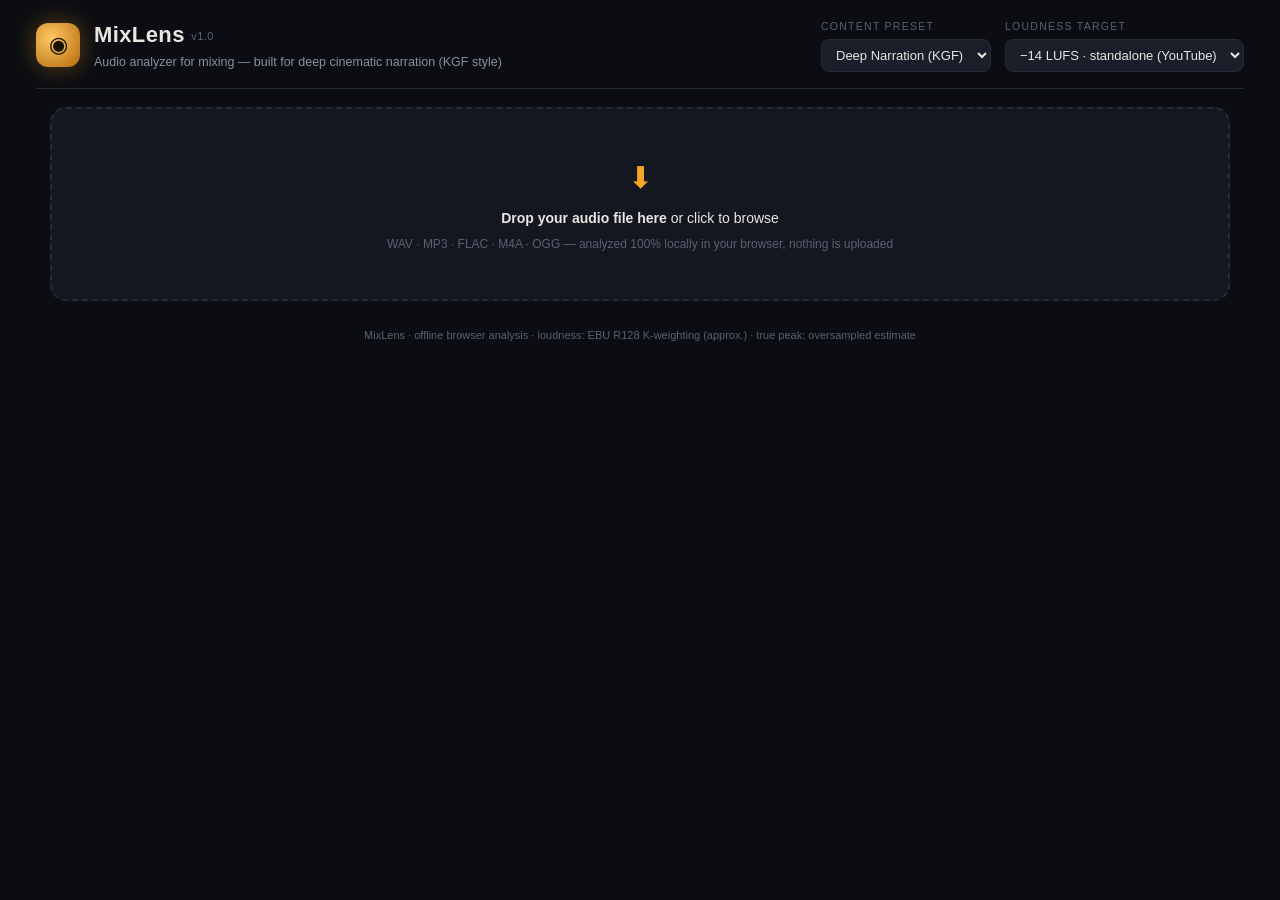
==== index.html @ af21fb63 "Add files via upload" ====
<!DOCTYPE html>
<html lang="en">
<head>
<meta charset="UTF-8">
<meta name="viewport" content="width=device-width, initial-scale=1.0">
<title>MixLens — Audio Analyzer for Mixing</title>
<link rel="stylesheet" href="style.css">
</head>
<body>
<header>
  <div class="brand">
    <div class="logo">◉</div>
    <div>
      <h1>MixLens <span class="ver">v1.0</span></h1>
      <p class="tagline">Audio analyzer for mixing — built for deep cinematic narration (KGF style)</p>
    </div>
  </div>
  <div class="header-controls">
    <div class="select-wrap">
      <label for="presetSel">Content preset</label>
      <select id="presetSel">
        <option value="narration" selected>Deep Narration (KGF)</option>
        <option value="vocal">Vocal / Song</option>
        <option value="mix">Full Mix / Reference</option>
      </select>
    </div>
    <div class="select-wrap">
      <label for="targetSel">Loudness target</label>
      <select id="targetSel">
        <option value="-16">−16 LUFS · under music / film bed</option>
        <option value="-14" selected>−14 LUFS · standalone (YouTube)</option>
        <option value="-9">−9 LUFS · loud promo / trailer</option>
      </select>
    </div>
  </div>
</header>

<main>
  <!-- DROP ZONE -->
  <section id="dropZone" class="dropzone">
    <div class="dz-inner">
      <div class="dz-icon">⬇</div>
      <p><strong>Drop your audio file here</strong> or click to browse</p>
      <p class="dz-sub">WAV · MP3 · FLAC · M4A · OGG — analyzed 100% locally in your browser, nothing is uploaded</p>
      <input type="file" id="fileInput" accept="audio/*,.wav,.mp3,.flac,.m4a,.ogg,.aiff" hidden>
    </div>
  </section>

  <!-- PROGRESS -->
  <section id="progressWrap" class="panel hidden">
    <div class="progress-label"><span id="progressLabel">Decoding…</span><span id="progressPct">0%</span></div>
    <div class="progress-bar"><div id="progressFill"></div></div>
  </section>

  <!-- RESULTS -->
  <div id="results" class="hidden">

    <!-- FILE INFO + TRANSPORT -->
    <section class="panel file-panel">
      <div class="file-meta">
        <span id="fileName" class="fname">—</span>
        <span id="fileMeta" class="fmeta">—</span>
      </div>
      <div class="transport">
        <button id="playBtn" class="btn">▶ Play</button>
        <span id="timeLabel">0:00.0 / 0:00.0</span>
        <button id="exportMarkedBtn" class="btn accent" title="Exports a WAV with sibilance/rumble/clip markers embedded — Cubase shows them as WAV markers">⤓ WAV + markers for Cubase</button>
        <button id="exportBtn" class="btn ghost">⤓ Export report</button>
      </div>
    </section>

    <!-- WAVEFORM -->
    <section class="panel">
      <div class="panel-title">Waveform <span class="hint">click to seek · ▲ sibilance hits · ▼ rumble events</span></div>
      <canvas id="waveCanvas"></canvas>
      <canvas id="waveOverlay"></canvas>
    </section>

    <!-- LOUDNESS + STEREO -->
    <div class="grid-2">
      <section class="panel">
        <div class="panel-title">Loudness &amp; Dynamics</div>
        <div class="meter-grid">
          <div class="meter-card hero">
            <div class="meter-label">Integrated Loudness</div>
            <div class="meter-value"><span id="lufsInt">—</span><small> LUFS</small></div>
            <div class="meter-sub" id="lufsDelta">target —</div>
          </div>
          <div class="meter-card">
            <div class="meter-label">Short-term max</div>
            <div class="meter-value"><span id="lufsShort">—</span><small> LUFS</small></div>
          </div>
          <div class="meter-card">
            <div class="meter-label">Loudness Range</div>
            <div class="meter-value"><span id="lra">—</span><small> LU</small></div>
          </div>
          <div class="meter-card">
            <div class="meter-label">True Peak</div>
            <div class="meter-value"><span id="truePeak">—</span><small> dBTP</small></div>
          </div>
          <div class="meter-card">
            <div class="meter-label">Sample Peak L / R</div>
            <div class="meter-value small" id="peakLR">—</div>
          </div>
          <div class="meter-card">
            <div class="meter-label">Crest Factor</div>
            <div class="meter-value"><span id="crest">—</span><small> dB</small></div>
          </div>
          <div class="meter-card">
            <div class="meter-label">Noise Floor</div>
            <div class="meter-value"><span id="noiseFloor">—</span><small> dBFS</small></div>
          </div>
          <div class="meter-card">
            <div class="meter-label">Clipped samples</div>
            <div class="meter-value"><span id="clipped">—</span></div>
          </div>
        </div>
      </section>

      <section class="panel">
        <div class="panel-title">Stereo Image</div>
        <div class="meter-grid">
          <div class="meter-card hero">
            <div class="meter-label">Channel format</div>
            <div class="meter-value small" id="chFormat">—</div>
          </div>
          <div class="meter-card">
            <div class="meter-label">L/R Correlation</div>
            <div class="meter-value"><span id="corrVal">—</span></div>
            <div class="corr-bar"><div id="corrFill"></div></div>
          </div>
          <div class="meter-card">
            <div class="meter-label">Side energy (width)</div>
            <div class="meter-value"><span id="widthVal">—</span><small> %</small></div>
          </div>
          <div class="meter-card wide">
            <div class="meter-label">Mono compatibility</div>
            <div class="mono-verdict" id="monoVerdict">—</div>
          </div>
        </div>
      </section>
    </div>

    <!-- SPECTRUM -->
    <section class="panel">
      <div class="panel-title">Spectrum <span class="hint">solid = your audio · dashed = pink-noise tilt reference</span></div>
      <canvas id="specCanvas"></canvas>
    </section>

    <!-- BAND BALANCE -->
    <section class="panel">
      <div class="panel-title">Band Balance <span class="hint">level vs pink-tilt expectation for the selected preset</span></div>
      <div id="bandList"></div>
    </section>

    <!-- FIX PREVIEW -->
    <section class="panel">
      <div class="panel-title">Fix Preview <span class="hint">hear the suggested fixes live · A/B with the master switch</span></div>
      <div class="fx-row">
        <label class="fx-toggle main"><input type="checkbox" id="fxEnable"> <span>Preview ON</span></label>
        <label class="fx-toggle"><input type="checkbox" id="fxHpf" checked> HPF (rumble)</label>
        <label class="fx-toggle"><input type="checkbox" id="fxMud" checked> Mud cut</label>
        <label class="fx-toggle"><input type="checkbox" id="fxPres" checked> Presence</label>
        <label class="fx-toggle"><input type="checkbox" id="fxSib" checked> De-ess (light)</label>
        <label class="fx-toggle"><input type="checkbox" id="fxLevel" checked> Leveling + loudness</label>
      </div>
      <div id="fxInfo" class="fx-info">Run an analysis first.</div>
      <div class="dz-sub">Approximate audition only — apply the exact settings with your Cubase/plugins chain.</div>
    </section>

    <!-- REFERENCE COMPARE -->
    <section class="panel" id="refPanel">
      <div class="panel-title">Reference Compare <span class="hint">match your voice to a KGF reference</span></div>
      <div id="refEmpty">
        <button id="refBtn" class="btn">＋ Load reference track</button>
        <input type="file" id="refInput" accept="audio/*" hidden>
        <span class="dz-sub">Load a KGF narration/track and MixLens overlays its spectrum and tells you exactly what to change.</span>
      </div>
      <div id="refResult" class="hidden">
        <div class="ref-head">
          <span id="refName" class="fname">—</span>
          <button id="refClear" class="btn ghost small-btn">✕ remove</button>
        </div>
        <canvas id="deltaCanvas"></canvas>
        <div id="refFindings"></div>
      </div>
    </section>

    <!-- RUMBLE -->
    <section class="panel">
      <div class="panel-title">Rumble &amp; Low-Frequency Noise <span class="hint">20–80 Hz events, time-located · click to audition</span></div>
      <div id="rumbleList"><span class="dz-sub">Run an analysis first.</span></div>
    </section>

    <!-- SIBILANCE -->
    <section class="panel">
      <div class="panel-title">Sibilance Hits <span class="hint">click a timestamp to audition</span></div>
      <div id="sibList"><span class="dz-sub">Run an analysis first.</span></div>
    </section>

    <!-- SUGGESTIONS -->
    <section class="panel">
      <div class="panel-title">Mixing Suggestions <span class="hint" id="suggPresetLabel"></span></div>
      <div id="suggList"></div>
    </section>

  </div>
</main>

<footer>
  MixLens · offline browser analysis · loudness: EBU R128 K-weighting (approx.) · true peak: oversampled estimate
</footer>

<script src="app.js"></script>
</body>
</html>
---- style.css ----
/* MixLens — dark studio theme */
:root{
  --bg:#0b0d12; --panel:#14171f; --panel2:#1a1e29; --line:#252a38;
  --text:#e8e6e1; --dim:#8a90a0; --faint:#5a6072;
  --amber:#f5a623; --amber2:#ffc862; --red:#ff5d5d; --green:#3ecf8e; --blue:#5ab0ff;
  --mono:ui-monospace,'Cascadia Mono','SF Mono',Menlo,Consolas,monospace;
}
*{box-sizing:border-box;margin:0;padding:0}
html,body{background:var(--bg);color:var(--text);
  font:14px/1.5 -apple-system,BlinkMacSystemFont,'Segoe UI',Roboto,'Helvetica Neue',Arial,sans-serif;}
body{min-height:100vh;padding:18px clamp(12px,3vw,36px) 40px}

header{display:flex;justify-content:space-between;align-items:flex-end;gap:16px;flex-wrap:wrap;
  padding-bottom:16px;border-bottom:1px solid var(--line);margin-bottom:18px}
.brand{display:flex;gap:14px;align-items:center}
.logo{width:44px;height:44px;border-radius:12px;background:radial-gradient(circle at 35% 35%,var(--amber2),#b4690e);
  display:flex;align-items:center;justify-content:center;font-size:22px;color:#1a1204;box-shadow:0 0 24px rgba(245,166,35,.35)}
h1{font-size:22px;letter-spacing:.4px}
h1 .ver{font-size:11px;color:var(--faint);font-weight:500;vertical-align:middle}
.tagline{color:var(--dim);font-size:12.5px;margin-top:2px}
.header-controls{display:flex;gap:14px;flex-wrap:wrap}
.select-wrap{display:flex;flex-direction:column;gap:4px}
.select-wrap label{font-size:10.5px;text-transform:uppercase;letter-spacing:.12em;color:var(--faint)}
select{background:var(--panel2);color:var(--text);border:1px solid var(--line);border-radius:8px;
  padding:7px 10px;font-size:13px;outline:none;cursor:pointer}
select:focus{border-color:var(--amber)}

main{display:flex;flex-direction:column;gap:14px;max-width:1180px;margin:0 auto}
.panel{background:var(--panel);border:1px solid var(--line);border-radius:14px;padding:16px 18px}
.panel-title{font-size:12px;text-transform:uppercase;letter-spacing:.14em;color:var(--amber);
  margin-bottom:12px;display:flex;justify-content:space-between;align-items:baseline;gap:10px}
.panel-title .hint{color:var(--faint);text-transform:none;letter-spacing:0;font-size:11.5px;font-weight:400}
.hidden{display:none!important}
.grid-2{display:grid;grid-template-columns:1fr 1fr;gap:14px}
@media(max-width:860px){.grid-2{grid-template-columns:1fr}}

/* drop zone */
.dropzone{border:2px dashed var(--line);border-radius:16px;background:var(--panel);
  padding:46px 20px;text-align:center;cursor:pointer;transition:.2s}
.dropzone:hover,.dropzone.drag{border-color:var(--amber);background:#181c27}
.dz-icon{font-size:30px;color:var(--amber);margin-bottom:8px}
.dz-sub{color:var(--faint);font-size:12px;margin-top:6px}

/* progress */
.progress-label{display:flex;justify-content:space-between;font-size:12.5px;color:var(--dim);margin-bottom:8px}
.progress-bar{height:8px;border-radius:99px;background:var(--panel2);overflow:hidden}
#progressFill{height:100%;width:0%;background:linear-gradient(90deg,#b4690e,var(--amber));transition:width .15s}

/* file panel */
.file-panel{display:flex;justify-content:space-between;align-items:center;gap:14px;flex-wrap:wrap}
.fname{font-weight:600;font-size:14px}
.fmeta{color:var(--faint);font-size:12px;margin-left:10px;font-family:var(--mono)}
.transport{display:flex;align-items:center;gap:12px}
#timeLabel{font-family:var(--mono);font-size:12.5px;color:var(--dim)}
.btn{background:linear-gradient(180deg,#232838,#1b1f2c);border:1px solid var(--line);color:var(--text);
  padding:8px 16px;border-radius:9px;font-size:13px;cursor:pointer;transition:.15s}
.btn:hover{border-color:var(--amber);color:var(--amber2)}
.btn.ghost{background:transparent}
.btn.small-btn{padding:4px 10px;font-size:12px}
.btn.accent{border-color:#6b4a12;background:linear-gradient(180deg,#3a2c10,#241b0a);color:var(--amber2)}
.btn.accent:hover{border-color:var(--amber);box-shadow:0 0 12px rgba(245,166,35,.25)}

/* fix preview */
.fx-row{display:flex;flex-wrap:wrap;gap:10px;margin-bottom:10px}
.fx-toggle{display:flex;align-items:center;gap:7px;background:var(--panel2);border:1px solid var(--line);
  border-radius:9px;padding:8px 13px;font-size:12.5px;color:var(--dim);cursor:pointer;user-select:none;transition:.15s}
.fx-toggle input{accent-color:var(--amber);width:15px;height:15px;cursor:pointer}
.fx-toggle:hover{border-color:var(--amber)}
.fx-toggle.main{border-color:#6b4a12;color:var(--amber2);font-weight:600}
.fx-toggle.main span{color:var(--amber2)}
.fx-info{font-family:var(--mono);font-size:11.5px;color:var(--amber2);background:#171308;border:1px solid #3a2f18;
  border-radius:8px;padding:9px 12px;margin-bottom:8px;line-height:1.6}

/* waveform */
#waveCanvas{width:100%;height:130px;display:block;border-radius:8px;background:#0e1118;cursor:crosshair}
#waveOverlay{width:100%;height:0;display:none}

/* meters */
.meter-grid{display:grid;grid-template-columns:repeat(4,1fr);gap:10px}
@media(max-width:900px){.meter-grid{grid-template-columns:repeat(2,1fr)}}
.meter-card{background:var(--panel2);border:1px solid var(--line);border-radius:10px;padding:10px 12px;min-height:74px}
.meter-card.hero{border-color:#3a2f18}
.meter-card.wide{grid-column:span 2}
.meter-label{font-size:10.5px;text-transform:uppercase;letter-spacing:.1em;color:var(--faint);margin-bottom:6px}
.meter-value{font-family:var(--mono);font-size:22px;font-weight:600;color:var(--amber2);font-variant-numeric:tabular-nums}
.meter-value.small{font-size:15px;line-height:1.9}
.meter-value small{font-size:11px;color:var(--faint);font-weight:400}
.meter-sub{font-size:11.5px;color:var(--dim);margin-top:4px;font-family:var(--mono)}
.mono-verdict{font-size:13px;padding-top:4px}
.corr-bar{height:6px;border-radius:99px;background:#0e1118;margin-top:8px;position:relative;overflow:hidden}
#corrFill{position:absolute;top:0;height:100%;width:50%;left:25%;background:var(--green);border-radius:99px}

/* spectrum */
#specCanvas{width:100%;height:240px;display:block;border-radius:8px;background:#0e1118}

/* bands */
.band-row{display:grid;grid-template-columns:110px 1fr 64px 74px;gap:12px;align-items:center;
  padding:7px 0;border-bottom:1px solid #1d212d}
.band-row:last-child{border-bottom:none}
.band-name{font-size:12.5px;color:var(--text)}
.band-name small{color:var(--faint);font-family:var(--mono);font-size:10.5px;display:block}
.band-bar{height:14px;border-radius:5px;background:#0e1118;overflow:hidden;position:relative}
.band-bar>div{height:100%;border-radius:5px;transition:width .4s}
.band-level{font-family:var(--mono);font-size:12px;color:var(--dim);text-align:right}
.band-dev{font-family:var(--mono);font-size:12px;text-align:right;font-weight:600}
.dev-ok{color:var(--green)} .dev-warn{color:var(--amber)} .dev-bad{color:var(--red)}

/* reference */
#deltaCanvas{width:100%;height:150px;display:block;border-radius:8px;background:#0e1118;margin:10px 0}
#refFindings{display:flex;flex-direction:column;gap:6px}
.ref-finding{font-size:12.5px;color:var(--dim);padding:8px 12px;background:var(--panel2);
  border:1px solid var(--line);border-radius:8px}
.ref-finding b{color:var(--text)}
.ref-head{display:flex;justify-content:space-between;align-items:center;gap:10px}

/* sibilance */
#sibList{display:flex;flex-wrap:wrap;gap:8px}
.sib-chip{font-family:var(--mono);font-size:12px;padding:6px 12px;border-radius:99px;cursor:pointer;
  border:1px solid var(--line);background:var(--panel2);color:var(--dim);transition:.15s}
.sib-chip:hover{border-color:var(--red);color:var(--red)}
.sib-chip b{color:var(--text)}
.sib-chip.hot{border-color:#4a2020}
.sib-chip.rumble:hover{border-color:#e07b39;color:#e07b39}
.sib-chip.rumble.hot{border-color:#4a3018}

/* suggestions */
#suggList{display:flex;flex-direction:column;gap:8px}
.sugg{display:flex;gap:12px;padding:12px 14px;border-radius:10px;border:1px solid var(--line);background:var(--panel2)}
.sugg .ico{font-size:16px;line-height:1.3}
.sugg h4{font-size:13.5px;margin-bottom:2px}
.sugg p{font-size:12.5px;color:var(--dim)}
.sugg.bad{border-color:#4a2525}.sugg.bad h4{color:var(--red)}
.sugg.warn{border-color:#4a3a1a}.sugg.warn h4{color:var(--amber)}
.sugg.good{border-color:#1e4634}.sugg.good h4{color:var(--green)}
.sugg.info{border-color:#1f3550}.sugg.info h4{color:var(--blue)}

footer{margin-top:26px;text-align:center;color:var(--faint);font-size:11px}
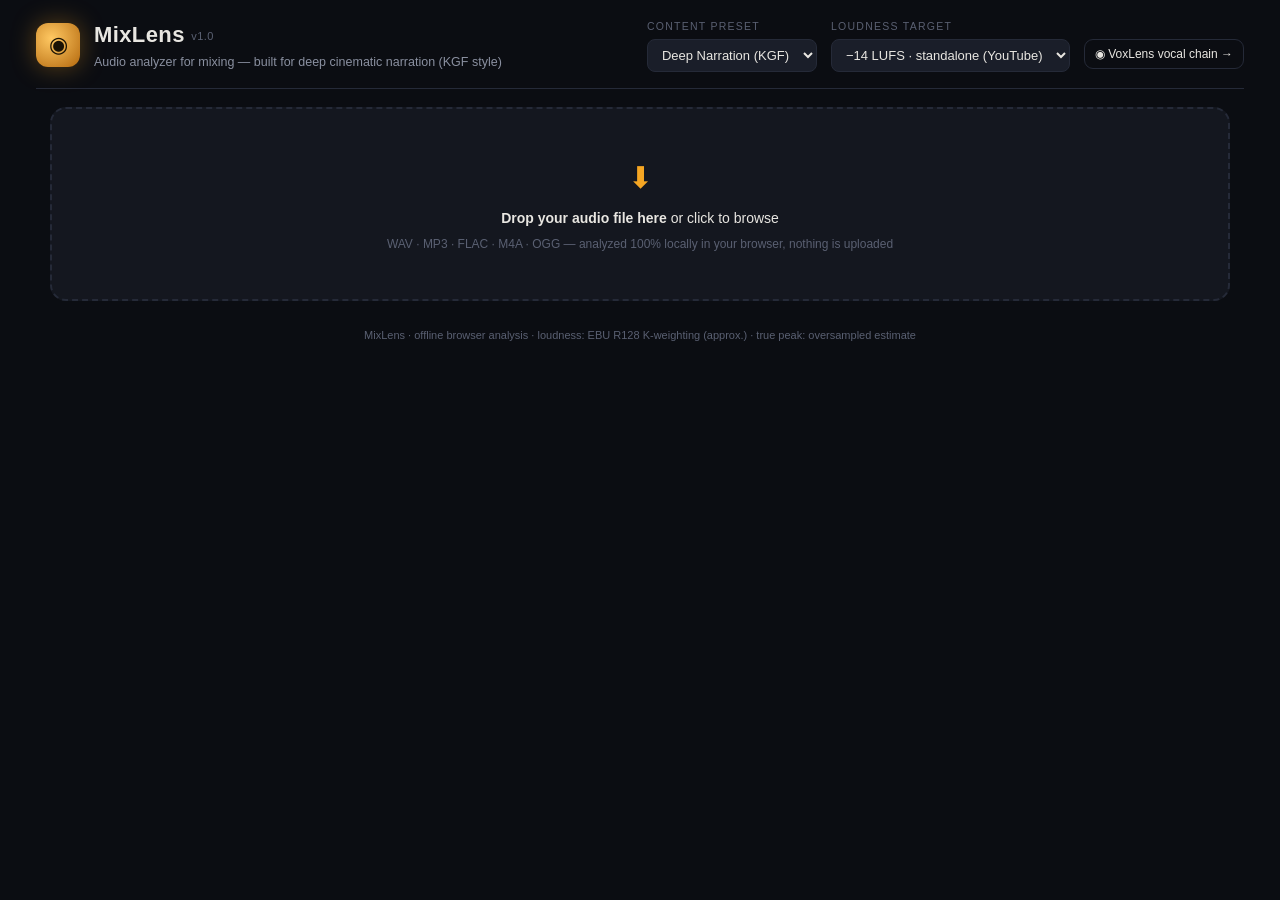
==== commit 8243b23e: "Add VoxLens: XVox-style all-in-one vocal chain (web) - vox.html/vox.css/vox.js: plugin page with kno" ====
--- a/index.html
+++ b/index.html
@@ -32,6 +32,10 @@
         <option value="-9">−9 LUFS · loud promo / trailer</option>
       </select>
     </div>
+    <div class="select-wrap">
+      <label>&nbsp;</label>
+      <a class="btn ghost small-btn" href="vox.html" style="text-decoration:none;line-height:20px">◉ VoxLens vocal chain →</a>
+    </div>
   </div>
 </header>
 
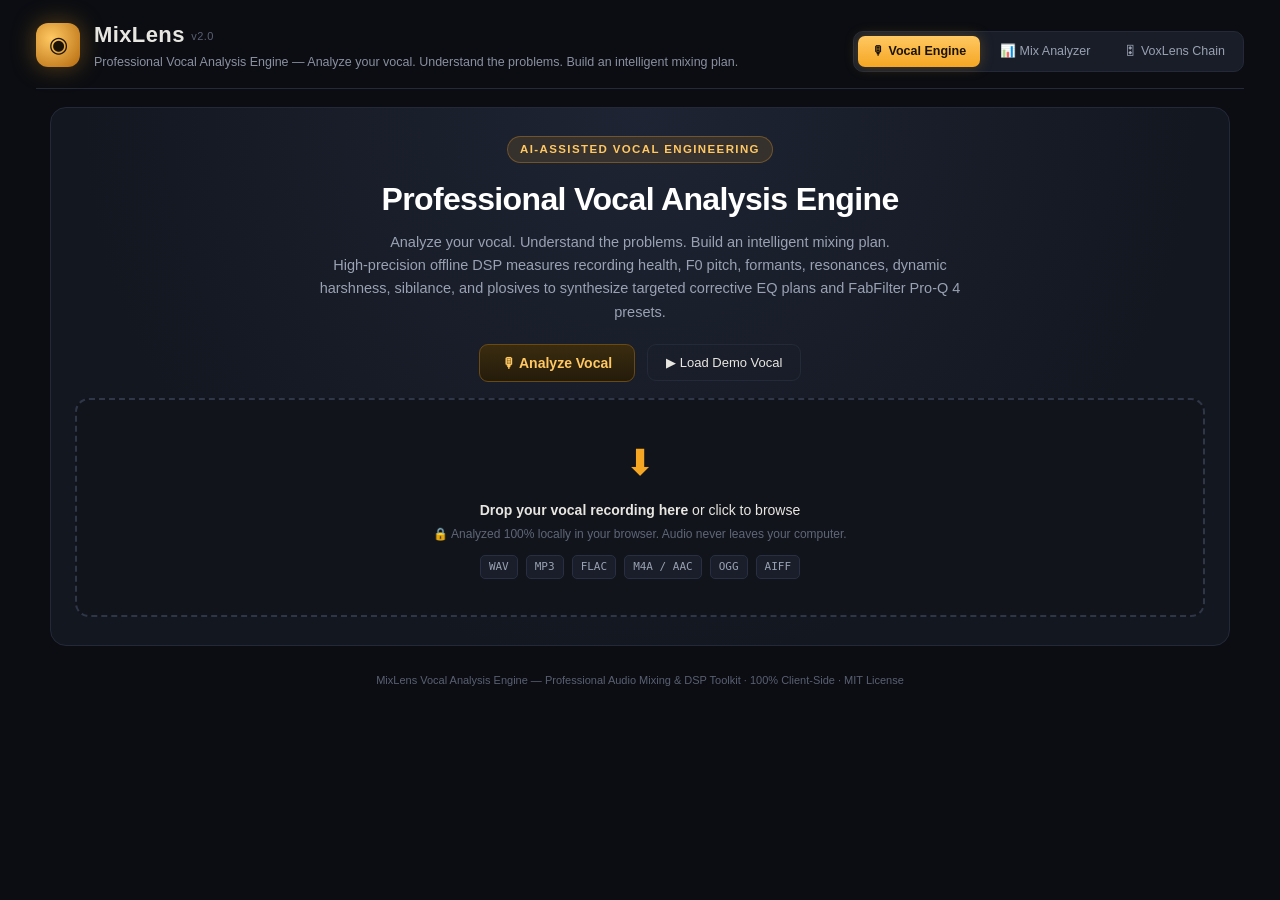
==== commit 840198f6: "feat: build Vocal Analysis Engine as new homepage with 18 DSP modules and Pro-Q 4 preset generator C" ====
--- a/index.html
+++ b/index.html
@@ -3,218 +3,497 @@
 <head>
 <meta charset="UTF-8">
 <meta name="viewport" content="width=device-width, initial-scale=1.0">
-<title>MixLens — Audio Analyzer for Mixing</title>
+<title>MixLens — Professional Vocal Analysis Engine</title>
 <link rel="stylesheet" href="style.css">
+<link rel="stylesheet" href="vocal.css">
 </head>
 <body>
+
+<!-- HEADER & NAVIGATION -->
 <header>
   <div class="brand">
     <div class="logo">◉</div>
     <div>
-      <h1>MixLens <span class="ver">v1.0</span></h1>
-      <p class="tagline">Audio analyzer for mixing — built for deep cinematic narration (KGF style)</p>
+      <h1>MixLens <span class="ver">v2.0</span></h1>
+      <p class="tagline">Professional Vocal Analysis Engine — Analyze your vocal. Understand the problems. Build an intelligent mixing plan.</p>
     </div>
   </div>
   <div class="header-controls">
-    <div class="select-wrap">
-      <label for="presetSel">Content preset</label>
-      <select id="presetSel">
-        <option value="narration" selected>Deep Narration (KGF)</option>
-        <option value="vocal">Vocal / Song</option>
-        <option value="mix">Full Mix / Reference</option>
-      </select>
-    </div>
-    <div class="select-wrap">
-      <label for="targetSel">Loudness target</label>
-      <select id="targetSel">
-        <option value="-16">−16 LUFS · under music / film bed</option>
-        <option value="-14" selected>−14 LUFS · standalone (YouTube)</option>
-        <option value="-9">−9 LUFS · loud promo / trailer</option>
-      </select>
-    </div>
-    <div class="select-wrap">
-      <label>&nbsp;</label>
-      <a class="btn ghost small-btn" href="vox.html" style="text-decoration:none;line-height:20px">◉ VoxLens vocal chain →</a>
-    </div>
+    <nav class="nav-pills">
+      <a class="nav-pill active" href="index.html">🎙 Vocal Engine</a>
+      <a class="nav-pill" href="analyzer.html">📊 Mix Analyzer</a>
+      <a class="nav-pill" href="vox.html">🎛 VoxLens Chain</a>
+    </nav>
   </div>
 </header>
 
 <main>
-  <!-- DROP ZONE -->
-  <section id="dropZone" class="dropzone">
-    <div class="dz-inner">
-      <div class="dz-icon">⬇</div>
-      <p><strong>Drop your audio file here</strong> or click to browse</p>
-      <p class="dz-sub">WAV · MP3 · FLAC · M4A · OGG — analyzed 100% locally in your browser, nothing is uploaded</p>
-      <input type="file" id="fileInput" accept="audio/*,.wav,.mp3,.flac,.m4a,.ogg,.aiff" hidden>
+  <!-- HERO SECTION -->
+  <section class="hero-vocal">
+    <div class="hero-badge">AI-Assisted Vocal Engineering</div>
+    <h2 class="hero-title">Professional Vocal Analysis Engine</h2>
+    <p class="hero-sub">
+      Analyze your vocal. Understand the problems. Build an intelligent mixing plan.<br>
+      High-precision offline DSP measures recording health, F0 pitch, formants, resonances, dynamic harshness, sibilance, and plosives to synthesize targeted corrective EQ plans and FabFilter Pro-Q 4 presets.
+    </p>
+
+    <div class="hero-actions">
+      <button id="primaryAnalyzeBtn" class="btn accent" onclick="$('vocalFileInput').click()" style="padding:10px 22px;font-size:14px;font-weight:600">
+        🎙 Analyze Vocal
+      </button>
+      <button id="loadDemoBtn" class="btn ghost" style="padding:10px 18px;font-size:13px">
+        ▶ Load Demo Vocal
+      </button>
+    </div>
+
+    <!-- DROP ZONE -->
+    <div id="vocalDropZone" class="dropzone-vocal">
+      <div class="dz-icon-vocal">⬇</div>
+      <p><strong>Drop your vocal recording here</strong> or click to browse</p>
+      <p class="dz-sub" style="color:var(--v-text-muted);font-size:12px;margin-top:4px">
+        🔒 Analyzed 100% locally in your browser. Audio never leaves your computer.
+      </p>
+      <div class="dz-formats">
+        <span class="dz-format-badge">WAV</span>
+        <span class="dz-format-badge">MP3</span>
+        <span class="dz-format-badge">FLAC</span>
+        <span class="dz-format-badge">M4A / AAC</span>
+        <span class="dz-format-badge">OGG</span>
+        <span class="dz-format-badge">AIFF</span>
+      </div>
+      <input type="file" id="vocalFileInput" accept="audio/*,.wav,.mp3,.flac,.m4a,.ogg,.aiff" hidden>
     </div>
   </section>
 
-  <!-- PROGRESS -->
-  <section id="progressWrap" class="panel hidden">
-    <div class="progress-label"><span id="progressLabel">Decoding…</span><span id="progressPct">0%</span></div>
-    <div class="progress-bar"><div id="progressFill"></div></div>
+  <!-- PROGRESS BAR -->
+  <section id="vocalProgressWrap" class="panel hidden">
+    <div class="progress-label">
+      <span id="vocalProgressLabel">Initializing DSP Pipeline…</span>
+      <span id="vocalProgressPct">0%</span>
+    </div>
+    <div class="progress-bar">
+      <div id="vocalProgressFill" style="width:0%;"></div>
+    </div>
   </section>
 
-  <!-- RESULTS -->
-  <div id="results" class="hidden">
-
-    <!-- FILE INFO + TRANSPORT -->
+  <!-- DASHBOARD / RESULTS -->
+  <div id="vocalDashboard" class="hidden">
+
+    <!-- FILE INFO & AUDIO TRANSPORT -->
     <section class="panel file-panel">
-      <div class="file-meta">
-        <span id="fileName" class="fname">—</span>
-        <span id="fileMeta" class="fmeta">—</span>
+      <div>
+        <span id="vocalFileName" class="fname">—</span>
+        <span id="vocalFileMeta" class="fmeta">—</span>
       </div>
       <div class="transport">
-        <button id="playBtn" class="btn">▶ Play</button>
-        <span id="timeLabel">0:00.0 / 0:00.0</span>
-        <button id="exportMarkedBtn" class="btn accent" title="Exports a WAV with sibilance/rumble/clip markers embedded — Cubase shows them as WAV markers">⤓ WAV + markers for Cubase</button>
-        <button id="exportBtn" class="btn ghost">⤓ Export report</button>
+        <button id="vocalPlayBtn" class="btn accent">▶ Play</button>
+        <button id="vocalStopBtn" class="btn ghost">■ Stop</button>
+        <span id="vocalTimeLabel" style="font-family:var(--v-mono);font-size:12.5px;color:var(--v-text-dim)">0:00.0 / 0:00.0</span>
+        <button id="downloadProQBtn" class="btn ghost" title="Download FabFilter Pro-Q 4 preset (.ffp)">⤓ Pro-Q 4 Preset</button>
+        <button id="downloadTextReportBtn" class="btn ghost" title="Download summary report (.txt)">⤓ Report</button>
       </div>
     </section>
 
-    <!-- WAVEFORM -->
-    <section class="panel">
-      <div class="panel-title">Waveform <span class="hint">click to seek · ▲ sibilance hits · ▼ rumble events</span></div>
-      <canvas id="waveCanvas"></canvas>
-      <canvas id="waveOverlay"></canvas>
+    <!-- EXECUTIVE SUMMARY & MIX-READINESS -->
+    <section class="exec-summary-card">
+      <div class="exec-summary-head">
+        <span class="exec-title">Executive Vocal Summary</span>
+        <div class="exec-score-badge">
+          <span style="font-size:11.5px;text-transform:uppercase;color:var(--v-text-dim)">Mix-Readiness Estimate:</span>
+          <span id="overviewScoreVal" class="exec-score-val">--</span>
+        </div>
+      </div>
+      <p id="overviewSummaryText" class="exec-text">Analyzing vocal recording…</p>
     </section>
 
-    <!-- LOUDNESS + STEREO -->
-    <div class="grid-2">
-      <section class="panel">
-        <div class="panel-title">Loudness &amp; Dynamics</div>
+    <!-- NAVIGATION TABS -->
+    <div class="vocal-tabs-wrap">
+      <div class="vocal-tabs">
+        <button class="v-tab-btn active" data-tab="tab-overview">Overview</button>
+        <button class="v-tab-btn" data-tab="tab-spectrum">Spectrum <span class="v-tab-badge">20–20k</span></button>
+        <button class="v-tab-btn" data-tab="tab-spectrogram">Spectrogram <span class="v-tab-badge">Heatmap</span></button>
+        <button class="v-tab-btn" data-tab="tab-timeline">Timeline <span class="v-tab-badge">Events</span></button>
+        <button class="v-tab-btn" data-tab="tab-tonal">Tonal Balance <span class="v-tab-badge">16 Zones</span></button>
+        <button class="v-tab-btn" data-tab="tab-resonances">Resonances</button>
+        <button class="v-tab-btn" data-tab="tab-dynamics">Dynamics &amp; Comp</button>
+        <button class="v-tab-btn" data-tab="tab-sibilance">Sibilance</button>
+        <button class="v-tab-btn" data-tab="tab-plosives">Plosives</button>
+        <button class="v-tab-btn" data-tab="tab-breath">Breaths</button>
+        <button class="v-tab-btn" data-tab="tab-pitch">Pitch &amp; Vibrato</button>
+        <button class="v-tab-btn" data-tab="tab-health">Recording Health</button>
+        <button class="v-tab-btn" data-tab="tab-masking">Mix Masking</button>
+        <button class="v-tab-btn" data-tab="tab-reference">Reference Compare</button>
+        <button class="v-tab-btn" data-tab="tab-recommendations">Recommendations</button>
+        <button class="v-tab-btn" data-tab="tab-eqplan">EQ Plan <span class="v-tab-badge">Pro-Q 4</span></button>
+        <button class="v-tab-btn" data-tab="tab-json">JSON</button>
+      </div>
+    </div>
+
+    <!-- TAB 1: OVERVIEW -->
+    <div id="tab-overview" class="v-tab-content">
+      <div class="panel">
+        <div class="panel-title">Vocal Character Profile <span class="hint">11-dimension acoustic radar</span></div>
+        <div id="overviewCharGrid" class="character-grid"></div>
+      </div>
+
+      <div class="panel" style="margin-top:14px">
+        <div class="panel-title">Top Priority Engineering Recommendations</div>
+        <div id="overviewTopRecs" class="rec-list"></div>
+      </div>
+    </div>
+
+    <!-- TAB 2: SPECTRUM -->
+    <div id="tab-spectrum" class="v-tab-content hidden">
+      <section class="panel">
+        <div class="panel-title">
+          Interactive High-Resolution Spectrum
+          <span class="hint">Logarithmic 20 Hz – 20 kHz · Solid: Average · Dash: 90th Pct · Yellow: Suggested EQ Curve</span>
+        </div>
+        <div class="canvas-wrap">
+          <canvas id="spectrumCanvas" class="canvas-plot"></canvas>
+          <div id="spectrumTooltip" class="canvas-tooltip"></div>
+          <span class="canvas-overlay-hint">Hover to inspect frequency · Yellow line shows proposed EQ plan</span>
+        </div>
+      </section>
+    </div>
+
+    <!-- TAB 3: SPECTROGRAM -->
+    <div id="tab-spectrogram" class="v-tab-content hidden">
+      <section class="panel">
+        <div class="panel-title">
+          Time vs Frequency Spectrogram Heatmap
+          <span class="hint">Click anywhere to seek audio</span>
+        </div>
+        <div class="canvas-wrap">
+          <canvas id="spectrogramCanvas" class="canvas-plot"></canvas>
+          <span class="canvas-overlay-hint">Magma palette · Overlaid red/orange pins show sibilance &amp; plosives</span>
+        </div>
+      </section>
+    </div>
+
+    <!-- TAB 4: TIMELINE -->
+    <div id="tab-timeline" class="v-tab-content hidden">
+      <section class="panel">
+        <div class="panel-title">
+          Synchronized Vocal Event Timeline
+          <span class="hint">Click waveform or event chips to seek playback</span>
+        </div>
+        <div class="canvas-wrap">
+          <canvas id="timelineCanvas" class="canvas-plot" style="height:140px"></canvas>
+        </div>
+        <div class="panel-title" style="margin-top:14px">Detected Event Markers</div>
+        <div id="timelineEventsList" class="event-chips-list"></div>
+      </section>
+    </div>
+
+    <!-- TAB 5: TONAL BALANCE -->
+    <div id="tab-tonal" class="v-tab-content hidden">
+      <section class="panel">
+        <div class="panel-title">Complete 16-Zone Vocal Tonal Breakdown</div>
+        <div class="v-table-wrap">
+          <table class="v-table">
+            <thead>
+              <tr>
+                <th>Zone Name</th>
+                <th>Frequency</th>
+                <th>Measured Level</th>
+                <th>Deviation (dB)</th>
+                <th>Energy %</th>
+                <th>Status</th>
+                <th>Description</th>
+              </tr>
+            </thead>
+            <tbody id="tonalTableBody"></tbody>
+          </table>
+        </div>
+      </section>
+    </div>
+
+    <!-- TAB 6: RESONANCES -->
+    <div id="tab-resonances" class="v-tab-content hidden">
+      <section class="panel">
+        <div class="panel-title">
+          Resonance Discrimination Inspector
+          <span class="hint">Distinguishes natural musical pitch harmonics from stationary room/mic resonances</span>
+        </div>
+        <div class="v-table-wrap">
+          <table class="v-table">
+            <thead>
+              <tr>
+                <th>Frequency</th>
+                <th>Note</th>
+                <th>Q Bandwidth</th>
+                <th>Excess Above Baseline</th>
+                <th>Persistence</th>
+                <th>Classification</th>
+                <th>Action</th>
+                <th>Engineering Evidence</th>
+              </tr>
+            </thead>
+            <tbody id="resonancesTableBody"></tbody>
+          </table>
+        </div>
+      </section>
+    </div>
+
+    <!-- TAB 7: DYNAMICS & COMPRESSION -->
+    <div id="tab-dynamics" class="v-tab-content hidden">
+      <div class="grid-2">
+        <section class="panel">
+          <div class="panel-title">Loudness &amp; Dynamic Metrics</div>
+          <div class="meter-grid">
+            <div class="meter-card hero">
+              <div class="meter-label">Integrated Loudness</div>
+              <div class="meter-value" id="dynIntegratedLufs">—</div>
+            </div>
+            <div class="meter-card">
+              <div class="meter-label">Loudness Range (LRA)</div>
+              <div class="meter-value" id="dynLra">—</div>
+            </div>
+            <div class="meter-card">
+              <div class="meter-label">Crest Factor</div>
+              <div class="meter-value" id="dynCrest">—</div>
+            </div>
+          </div>
+        </section>
+
+        <section class="panel">
+          <div class="panel-title">Compression Recommendation</div>
+          <div id="dynCompStyle" style="font-size:15px;font-weight:600;color:var(--v-amber-bright);margin-bottom:8px">—</div>
+          <div id="dynPlanBox" class="rec-evidence"></div>
+        </section>
+      </div>
+    </div>
+
+    <!-- TAB 8: SIBILANCE -->
+    <div id="tab-sibilance" class="v-tab-content hidden">
+      <section class="panel">
+        <div class="panel-title">Sibilance &amp; De-Essing Lab</div>
+        <div class="meter-grid" style="margin-bottom:14px">
+          <div class="meter-card">
+            <div class="meter-label">Dominant Sibilance Freq</div>
+            <div class="meter-value" id="sibDomFreq">—</div>
+          </div>
+          <div class="meter-card">
+            <div class="meter-label">Detected 'S' Events</div>
+            <div class="meter-value" id="sibCount">—</div>
+          </div>
+          <div class="meter-card">
+            <div class="meter-label">Severity Verdict</div>
+            <div class="meter-value" id="sibVerdict">—</div>
+          </div>
+        </div>
+        <div id="sibAdvice" class="rec-body" style="font-weight:500;margin-bottom:12px"></div>
+        <div class="panel-title">Detected Sibilant Events (Click to Listen)</div>
+        <div id="sibEventsList" class="event-chips-list"></div>
+      </section>
+    </div>
+
+    <!-- TAB 9: PLOSIVES -->
+    <div id="tab-plosives" class="v-tab-content hidden">
+      <section class="panel">
+        <div class="panel-title">Plosive &amp; Wind Blast Analysis (P/B Consonants)</div>
+        <div class="meter-grid" style="margin-bottom:14px">
+          <div class="meter-card">
+            <div class="meter-label">Plosive Bursts Count</div>
+            <div class="meter-value" id="ploCount">—</div>
+          </div>
+          <div class="meter-card">
+            <div class="meter-label">Severity Level</div>
+            <div class="meter-value" id="ploVerdict">—</div>
+          </div>
+        </div>
+        <div id="ploAdvice" class="rec-body" style="font-weight:500;margin-bottom:12px"></div>
+        <div class="panel-title">Detected Plosive Bursts (Click to Listen)</div>
+        <div id="ploEventsList" class="event-chips-list"></div>
+      </section>
+    </div>
+
+    <!-- TAB 10: BREATH -->
+    <div id="tab-breath" class="v-tab-content hidden">
+      <section class="panel">
+        <div class="panel-title">Breath Inhalation Analysis</div>
+        <div class="meter-grid" style="margin-bottom:14px">
+          <div class="meter-card">
+            <div class="meter-label">Breaths Count</div>
+            <div class="meter-value" id="breathCount">—</div>
+          </div>
+        </div>
+        <div id="breathAdvice" class="rec-body" style="font-weight:500;margin-bottom:12px"></div>
+        <div class="panel-title">Detected Breath Intervals (Click to Listen)</div>
+        <div id="breathEventsList" class="event-chips-list"></div>
+      </section>
+    </div>
+
+    <!-- TAB 11: PITCH & VIBRATO -->
+    <div id="tab-pitch" class="v-tab-content hidden">
+      <section class="panel">
+        <div class="panel-title">Vocal Fundamental Pitch (F0) &amp; Vibrato Intonation</div>
+        <div class="meter-grid" style="margin-bottom:14px">
+          <div class="meter-card">
+            <div class="meter-label">Median Pitch (F0)</div>
+            <div class="meter-value" id="pitchF0Val">—</div>
+          </div>
+          <div class="meter-card">
+            <div class="meter-label">Primary Musical Note</div>
+            <div class="meter-value" id="pitchNoteVal">—</div>
+          </div>
+          <div class="meter-card">
+            <div class="meter-label">Voiced Ratio</div>
+            <div class="meter-value" id="pitchVoicedPct">—</div>
+          </div>
+          <div class="meter-card">
+            <div class="meter-label">Vibrato Rate &amp; Depth</div>
+            <div class="meter-value small" id="pitchVibratoVal">—</div>
+          </div>
+        </div>
+        <div class="canvas-wrap">
+          <canvas id="pitchCanvas" class="canvas-plot" style="height:200px"></canvas>
+          <span class="canvas-overlay-hint">YIN Pitch Contour over Time with Musical Note Grid</span>
+        </div>
+      </section>
+    </div>
+
+    <!-- TAB 12: RECORDING HEALTH -->
+    <div id="tab-health" class="v-tab-content hidden">
+      <section class="panel">
+        <div class="panel-title">Recording Health &amp; Source Assessment</div>
         <div class="meter-grid">
-          <div class="meter-card hero">
-            <div class="meter-label">Integrated Loudness</div>
-            <div class="meter-value"><span id="lufsInt">—</span><small> LUFS</small></div>
-            <div class="meter-sub" id="lufsDelta">target —</div>
-          </div>
-          <div class="meter-card">
-            <div class="meter-label">Short-term max</div>
-            <div class="meter-value"><span id="lufsShort">—</span><small> LUFS</small></div>
-          </div>
-          <div class="meter-card">
-            <div class="meter-label">Loudness Range</div>
-            <div class="meter-value"><span id="lra">—</span><small> LU</small></div>
-          </div>
-          <div class="meter-card">
-            <div class="meter-label">True Peak</div>
-            <div class="meter-value"><span id="truePeak">—</span><small> dBTP</small></div>
-          </div>
-          <div class="meter-card">
-            <div class="meter-label">Sample Peak L / R</div>
-            <div class="meter-value small" id="peakLR">—</div>
-          </div>
-          <div class="meter-card">
-            <div class="meter-label">Crest Factor</div>
-            <div class="meter-value"><span id="crest">—</span><small> dB</small></div>
-          </div>
-          <div class="meter-card">
-            <div class="meter-label">Noise Floor</div>
-            <div class="meter-value"><span id="noiseFloor">—</span><small> dBFS</small></div>
-          </div>
-          <div class="meter-card">
-            <div class="meter-label">Clipped samples</div>
-            <div class="meter-value"><span id="clipped">—</span></div>
-          </div>
-        </div>
-      </section>
-
-      <section class="panel">
-        <div class="panel-title">Stereo Image</div>
-        <div class="meter-grid">
-          <div class="meter-card hero">
-            <div class="meter-label">Channel format</div>
-            <div class="meter-value small" id="chFormat">—</div>
-          </div>
-          <div class="meter-card">
-            <div class="meter-label">L/R Correlation</div>
-            <div class="meter-value"><span id="corrVal">—</span></div>
-            <div class="corr-bar"><div id="corrFill"></div></div>
-          </div>
-          <div class="meter-card">
-            <div class="meter-label">Side energy (width)</div>
-            <div class="meter-value"><span id="widthVal">—</span><small> %</small></div>
-          </div>
-          <div class="meter-card wide">
-            <div class="meter-label">Mono compatibility</div>
-            <div class="mono-verdict" id="monoVerdict">—</div>
-          </div>
-        </div>
-      </section>
-    </div>
-
-    <!-- SPECTRUM -->
-    <section class="panel">
-      <div class="panel-title">Spectrum <span class="hint">solid = your audio · dashed = pink-noise tilt reference</span></div>
-      <canvas id="specCanvas"></canvas>
-    </section>
-
-    <!-- BAND BALANCE -->
-    <section class="panel">
-      <div class="panel-title">Band Balance <span class="hint">level vs pink-tilt expectation for the selected preset</span></div>
-      <div id="bandList"></div>
-    </section>
-
-    <!-- FIX PREVIEW -->
-    <section class="panel">
-      <div class="panel-title">Fix Preview <span class="hint">hear the suggested fixes live · A/B with the master switch</span></div>
-      <div class="fx-row">
-        <label class="fx-toggle main"><input type="checkbox" id="fxEnable"> <span>Preview ON</span></label>
-        <label class="fx-toggle"><input type="checkbox" id="fxHpf" checked> HPF (rumble)</label>
-        <label class="fx-toggle"><input type="checkbox" id="fxMud" checked> Mud cut</label>
-        <label class="fx-toggle"><input type="checkbox" id="fxPres" checked> Presence</label>
-        <label class="fx-toggle"><input type="checkbox" id="fxSib" checked> De-ess (light)</label>
-        <label class="fx-toggle"><input type="checkbox" id="fxLevel" checked> Leveling + loudness</label>
-      </div>
-      <div id="fxInfo" class="fx-info">Run an analysis first.</div>
-      <div class="dz-sub">Approximate audition only — apply the exact settings with your Cubase/plugins chain.</div>
-    </section>
-
-    <!-- REFERENCE COMPARE -->
-    <section class="panel" id="refPanel">
-      <div class="panel-title">Reference Compare <span class="hint">match your voice to a KGF reference</span></div>
-      <div id="refEmpty">
-        <button id="refBtn" class="btn">＋ Load reference track</button>
-        <input type="file" id="refInput" accept="audio/*" hidden>
-        <span class="dz-sub">Load a KGF narration/track and MixLens overlays its spectrum and tells you exactly what to change.</span>
-      </div>
-      <div id="refResult" class="hidden">
-        <div class="ref-head">
-          <span id="refName" class="fname">—</span>
-          <button id="refClear" class="btn ghost small-btn">✕ remove</button>
-        </div>
-        <canvas id="deltaCanvas"></canvas>
-        <div id="refFindings"></div>
-      </div>
-    </section>
-
-    <!-- RUMBLE -->
-    <section class="panel">
-      <div class="panel-title">Rumble &amp; Low-Frequency Noise <span class="hint">20–80 Hz events, time-located · click to audition</span></div>
-      <div id="rumbleList"><span class="dz-sub">Run an analysis first.</span></div>
-    </section>
-
-    <!-- SIBILANCE -->
-    <section class="panel">
-      <div class="panel-title">Sibilance Hits <span class="hint">click a timestamp to audition</span></div>
-      <div id="sibList"><span class="dz-sub">Run an analysis first.</span></div>
-    </section>
-
-    <!-- SUGGESTIONS -->
-    <section class="panel">
-      <div class="panel-title">Mixing Suggestions <span class="hint" id="suggPresetLabel"></span></div>
-      <div id="suggList"></div>
-    </section>
+          <div class="meter-card">
+            <div class="meter-label">Health Score</div>
+            <div class="meter-value" id="healthScoreVal">—</div>
+          </div>
+          <div class="meter-card">
+            <div class="meter-label">Clipping Samples</div>
+            <div class="meter-value small" id="healthClipVal">—</div>
+          </div>
+          <div class="meter-card">
+            <div class="meter-label">Noise Floor &amp; SNR</div>
+            <div class="meter-value small" id="healthNoiseVal">—</div>
+          </div>
+          <div class="meter-card">
+            <div class="meter-label">Mains Hum (50/60 Hz)</div>
+            <div class="meter-value small" id="healthHumVal">—</div>
+          </div>
+        </div>
+      </section>
+    </div>
+
+    <!-- TAB 13: MIX MASKING -->
+    <div id="tab-masking" class="v-tab-content hidden">
+      <section class="panel">
+        <div class="panel-title">Vocal vs Instrumental Masking &amp; Collision Analysis</div>
+        <div id="maskingList" class="rec-list"></div>
+        <div style="margin-top:16px;padding-top:14px;border-top:1px solid var(--v-panel-border)">
+          <label style="font-size:12px;text-transform:uppercase;color:var(--v-amber);font-weight:600;display:block;margin-bottom:8px">Upload Instrumental / Beat File:</label>
+          <input type="file" id="instFileInput" accept="audio/*,.wav,.mp3,.flac,.m4a,.ogg">
+        </div>
+      </section>
+    </div>
+
+    <!-- TAB 14: REFERENCE VOCAL -->
+    <div id="tab-reference" class="v-tab-content hidden">
+      <section class="panel">
+        <div class="panel-title">Comparative Analysis vs Target Reference Vocal</div>
+        <div id="refCompareList" class="rec-list"></div>
+        <div style="margin-top:16px;padding-top:14px;border-top:1px solid var(--v-panel-border)">
+          <label style="font-size:12px;text-transform:uppercase;color:var(--v-amber);font-weight:600;display:block;margin-bottom:8px">Upload Reference Vocal File:</label>
+          <input type="file" id="refFileInput" accept="audio/*,.wav,.mp3,.flac,.m4a,.ogg">
+        </div>
+      </section>
+    </div>
+
+    <!-- TAB 15: RECOMMENDATIONS -->
+    <div id="tab-recommendations" class="v-tab-content hidden">
+      <section class="panel">
+        <div class="panel-title">Complete Prioritized Mixing Action Center</div>
+        <div id="allRecsList" class="rec-list"></div>
+      </section>
+    </div>
+
+    <!-- TAB 16: EQ PLAN & PRO-Q 4 -->
+    <div id="tab-eqplan" class="v-tab-content hidden">
+      <section class="panel">
+        <div class="panel-title">
+          FabFilter Pro-Q 4 Intelligent Preset Builder
+          <span class="hint">3–8 targeted bands synthesized from measured spectral data</span>
+        </div>
+        <div class="canvas-wrap">
+          <canvas id="eqCurveCanvas" class="canvas-plot" style="height:180px"></canvas>
+          <span class="canvas-overlay-hint">Total Filter Response Curve (dB vs Frequency)</span>
+        </div>
+
+        <div class="v-table-wrap" style="margin-top:14px">
+          <table class="v-table">
+            <thead>
+              <tr>
+                <th>Band</th>
+                <th>Frequency</th>
+                <th>Gain</th>
+                <th>Q</th>
+                <th>Shape</th>
+                <th>Mode</th>
+                <th>Reason</th>
+              </tr>
+            </thead>
+            <tbody id="eqPlanTableBody"></tbody>
+          </table>
+        </div>
+
+        <div class="proq-card">
+          <div class="proq-head">
+            <span class="proq-title">FabFilter Pro-Q 4 Preset Export</span>
+            <div class="proq-actions">
+              <button id="copyProQBtn" class="btn ghost">📋 Copy Pro-Q JSON</button>
+              <button id="downloadProQBtn2" class="btn accent" onclick="$('downloadProQBtn').click()">⤓ Download .ffp Preset</button>
+            </div>
+          </div>
+          <p style="font-size:12.5px;color:var(--v-text-dim)">Download the generated `.ffp` preset file directly into your FabFilter Presets directory, or copy the JSON parameter schema.</p>
+        </div>
+      </section>
+    </div>
+
+    <!-- TAB 17: JSON EXPORT -->
+    <div id="tab-json" class="v-tab-content hidden">
+      <section class="panel">
+        <div class="panel-title">
+          Deterministic Machine-Readable JSON Export
+          <span class="hint">Ready for AI agents, external DAWs, and automated mastering engines</span>
+        </div>
+        <div style="display:flex;gap:8px;margin-bottom:10px">
+          <button id="copyJsonBtn" class="btn accent">📋 Copy JSON to Clipboard</button>
+          <button id="downloadJsonBtn" class="btn ghost">⤓ Download .json File</button>
+        </div>
+        <div id="reportJsonViewer" class="json-box"></div>
+      </section>
+    </div>
 
   </div>
 </main>
 
 <footer>
-  MixLens · offline browser analysis · loudness: EBU R128 K-weighting (approx.) · true peak: oversampled estimate
+  MixLens Vocal Analysis Engine — Professional Audio Mixing &amp; DSP Toolkit · 100% Client-Side · MIT License
 </footer>
 
-<script src="app.js"></script>
+<!-- MODULAR JAVASCRIPT LIBRARIES -->
+<script src="vocal/dsp.js"></script>
+<script src="vocal/health.js"></script>
+<script src="vocal/spectrum.js"></script>
+<script src="vocal/pitch.js"></script>
+<script src="vocal/formants.js"></script>
+<script src="vocal/tonal.js"></script>
+<script src="vocal/resonances.js"></script>
+<script src="vocal/dynamic-spectral.js"></script>
+<script src="vocal/dynamics.js"></script>
+<script src="vocal/events.js"></script>
+<script src="vocal/character.js"></script>
+<script src="vocal/stereo.js"></script>
+<script src="vocal/masking.js"></script>
+<script src="vocal/reference.js"></script>
+<script src="vocal/decision.js"></script>
+<script src="vocal/proq.js"></script>
+<script src="vocal/engine.js"></script>
+<script src="vocal/ui.js"></script>
+
 </body>
 </html>
--- a/vocal.css
+++ b/vocal.css
@@ -0,0 +1,543 @@
+/* MixLens Vocal Analysis Engine — Studio Stylesheet */
+
+/* Root & Theme Variables */
+:root {
+  --v-bg: #0b0d12;
+  --v-panel: #131720;
+  --v-panel-alt: #181d28;
+  --v-panel-border: #232938;
+  --v-panel-hover: #1c2230;
+  --v-text: #eae8e3;
+  --v-text-dim: #9aa1b2;
+  --v-text-muted: #5e6678;
+  --v-amber: #f5a623;
+  --v-amber-bright: #ffc862;
+  --v-amber-glow: rgba(245, 166, 35, 0.25);
+  --v-cyan: #3ecfcf;
+  --v-green: #3ecf8e;
+  --v-blue: #5ab0ff;
+  --v-purple: #9b72cf;
+  --v-red: #ff5d5d;
+  --v-orange: #f28334;
+  --v-mono: ui-monospace, 'Cascadia Mono', 'SF Mono', Menlo, Consolas, monospace;
+}
+
+/* Nav & Header Additions */
+.nav-pills {
+  display: flex;
+  gap: 6px;
+  align-items: center;
+  background: var(--v-panel-alt);
+  padding: 4px;
+  border-radius: 10px;
+  border: 1px solid var(--v-panel-border);
+}
+.nav-pill {
+  padding: 6px 14px;
+  border-radius: 7px;
+  font-size: 12.5px;
+  font-weight: 500;
+  color: var(--v-text-dim);
+  text-decoration: none;
+  transition: all 0.15s ease;
+  display: inline-flex;
+  align-items: center;
+  gap: 6px;
+}
+.nav-pill:hover {
+  color: var(--v-text);
+  background: rgba(255, 255, 255, 0.04);
+}
+.nav-pill.active {
+  color: #1a1204;
+  background: linear-gradient(180deg, var(--v-amber-bright), var(--v-amber));
+  font-weight: 600;
+  box-shadow: 0 0 14px var(--v-amber-glow);
+}
+
+/* Hero Section */
+.hero-vocal {
+  background: radial-gradient(circle at 50% 0%, #1e2433 0%, var(--v-panel) 70%);
+  border: 1px solid var(--v-panel-border);
+  border-radius: 16px;
+  padding: 28px 24px;
+  text-align: center;
+  position: relative;
+  overflow: hidden;
+}
+.hero-badge {
+  display: inline-flex;
+  align-items: center;
+  gap: 6px;
+  background: rgba(245, 166, 35, 0.12);
+  border: 1px solid rgba(245, 166, 35, 0.3);
+  color: var(--v-amber-bright);
+  font-size: 11.5px;
+  font-weight: 600;
+  text-transform: uppercase;
+  letter-spacing: 0.12em;
+  padding: 4px 12px;
+  border-radius: 99px;
+  margin-bottom: 12px;
+}
+.hero-title {
+  font-size: clamp(22px, 3.5vw, 32px);
+  font-weight: 700;
+  color: #fff;
+  letter-spacing: -0.02em;
+  margin-bottom: 8px;
+}
+.hero-sub {
+  color: var(--v-text-dim);
+  font-size: 14.5px;
+  max-width: 650px;
+  margin: 0 auto 20px auto;
+  line-height: 1.6;
+}
+.hero-actions {
+  display: flex;
+  gap: 12px;
+  justify-content: center;
+  align-items: center;
+  flex-wrap: wrap;
+}
+
+/* Dropzone styling */
+.dropzone-vocal {
+  border: 2px dashed #2f3647;
+  background: #11141b;
+  border-radius: 14px;
+  padding: 36px 20px;
+  text-align: center;
+  cursor: pointer;
+  transition: all 0.2s ease;
+  margin-top: 16px;
+}
+.dropzone-vocal:hover, .dropzone-vocal.drag-over {
+  border-color: var(--v-amber);
+  background: #161a24;
+  box-shadow: 0 0 24px rgba(245, 166, 35, 0.15);
+}
+.dz-icon-vocal {
+  font-size: 36px;
+  margin-bottom: 10px;
+  color: var(--v-amber);
+}
+.dz-formats {
+  display: flex;
+  gap: 8px;
+  justify-content: center;
+  margin-top: 12px;
+  flex-wrap: wrap;
+}
+.dz-format-badge {
+  background: #1a1e2a;
+  border: 1px solid #282f42;
+  font-family: var(--v-mono);
+  font-size: 11px;
+  padding: 3px 8px;
+  border-radius: 5px;
+  color: var(--v-text-dim);
+}
+
+/* Tabs Bar */
+.vocal-tabs-wrap {
+  overflow-x: auto;
+  padding-bottom: 2px;
+  margin-bottom: 16px;
+  -webkit-overflow-scrolling: touch;
+}
+.vocal-tabs {
+  display: flex;
+  gap: 6px;
+  min-width: max-content;
+  border-bottom: 1px solid var(--v-panel-border);
+  padding-bottom: 6px;
+}
+.v-tab-btn {
+  background: transparent;
+  border: 1px solid transparent;
+  color: var(--v-text-dim);
+  padding: 8px 14px;
+  border-radius: 8px;
+  font-size: 12.5px;
+  font-weight: 600;
+  letter-spacing: 0.02em;
+  cursor: pointer;
+  transition: all 0.15s ease;
+  display: inline-flex;
+  align-items: center;
+  gap: 6px;
+}
+.v-tab-btn:hover {
+  color: var(--v-text);
+  background: var(--v-panel-alt);
+}
+.v-tab-btn.active {
+  background: var(--v-panel-alt);
+  border-color: var(--v-amber);
+  color: var(--v-amber-bright);
+}
+.v-tab-badge {
+  background: #252c3c;
+  color: var(--v-text-dim);
+  font-family: var(--v-mono);
+  font-size: 10.5px;
+  padding: 1px 6px;
+  border-radius: 99px;
+}
+.v-tab-btn.active .v-tab-badge {
+  background: rgba(245, 166, 35, 0.2);
+  color: var(--v-amber-bright);
+}
+
+/* Executive Summary Box */
+.exec-summary-card {
+  background: linear-gradient(135deg, #171b26 0%, #12151e 100%);
+  border: 1px solid #2d3549;
+  border-left: 4px solid var(--v-amber);
+  border-radius: 12px;
+  padding: 18px 20px;
+  margin-bottom: 16px;
+}
+.exec-summary-head {
+  display: flex;
+  justify-content: space-between;
+  align-items: center;
+  margin-bottom: 10px;
+}
+.exec-title {
+  font-size: 12px;
+  text-transform: uppercase;
+  letter-spacing: 0.12em;
+  color: var(--v-amber-bright);
+  font-weight: 700;
+}
+.exec-score-badge {
+  display: flex;
+  align-items: center;
+  gap: 8px;
+  background: #1e2433;
+  padding: 5px 12px;
+  border-radius: 99px;
+  border: 1px solid #333d52;
+}
+.exec-score-val {
+  font-family: var(--v-mono);
+  font-weight: 700;
+  font-size: 16px;
+  color: var(--v-green);
+}
+.exec-text {
+  font-size: 14px;
+  line-height: 1.6;
+  color: var(--v-text);
+}
+
+/* Character Radar / Bar Grid */
+.character-grid {
+  display: grid;
+  grid-template-columns: repeat(auto-fill, minmax(220px, 1fr));
+  gap: 10px;
+  margin-top: 12px;
+}
+.char-card {
+  background: var(--v-panel-alt);
+  border: 1px solid var(--v-panel-border);
+  border-radius: 10px;
+  padding: 10px 12px;
+}
+.char-head {
+  display: flex;
+  justify-content: space-between;
+  align-items: center;
+  margin-bottom: 6px;
+}
+.char-name {
+  font-size: 11px;
+  font-weight: 600;
+  text-transform: uppercase;
+  letter-spacing: 0.08em;
+  color: var(--v-text-dim);
+}
+.char-val {
+  font-family: var(--v-mono);
+  font-size: 13px;
+  font-weight: 700;
+  color: var(--v-amber-bright);
+}
+.char-bar-track {
+  height: 6px;
+  background: #0f1218;
+  border-radius: 99px;
+  overflow: hidden;
+}
+.char-bar-fill {
+  height: 100%;
+  border-radius: 99px;
+  background: linear-gradient(90deg, #b4690e, var(--v-amber));
+  transition: width 0.4s ease;
+}
+
+/* Recommendations & Priority Pills */
+.rec-list {
+  display: flex;
+  flex-direction: column;
+  gap: 10px;
+}
+.rec-card {
+  background: var(--v-panel-alt);
+  border: 1px solid var(--v-panel-border);
+  border-radius: 12px;
+  padding: 14px 16px;
+  transition: all 0.2s ease;
+}
+.rec-card:hover {
+  border-color: #3b455c;
+  background: #1c2230;
+}
+.rec-card.p0 { border-left: 4px solid var(--v-red); }
+.rec-card.p1 { border-left: 4px solid #f28334; }
+.rec-card.p2 { border-left: 4px solid var(--v-amber); }
+.rec-card.p3 { border-left: 4px solid var(--v-blue); }
+.rec-card.p4 { border-left: 4px solid #7a8296; }
+
+.rec-header {
+  display: flex;
+  justify-content: space-between;
+  align-items: center;
+  gap: 10px;
+  margin-bottom: 8px;
+  flex-wrap: wrap;
+}
+.rec-title-wrap {
+  display: flex;
+  align-items: center;
+  gap: 8px;
+}
+.rec-title {
+  font-size: 14px;
+  font-weight: 600;
+  color: #fff;
+}
+.p-badge {
+  font-family: var(--v-mono);
+  font-size: 11px;
+  font-weight: 700;
+  padding: 2px 7px;
+  border-radius: 5px;
+  text-transform: uppercase;
+}
+.p-badge.p0 { background: #3d1515; color: #ff7575; border: 1px solid #6b2424; }
+.p-badge.p1 { background: #3d2212; color: #ffa86b; border: 1px solid #6b3a1a; }
+.p-badge.p2 { background: #3a2e12; color: var(--v-amber-bright); border: 1px solid #6b551c; }
+.p-badge.p3 { background: #13273d; color: #87c3ff; border: 1px solid #1f4269; }
+.p-badge.p4 { background: #222633; color: #a1a9be; border: 1px solid #363d4f; }
+
+.action-pill {
+  font-family: var(--v-mono);
+  font-size: 11px;
+  font-weight: 700;
+  padding: 3px 8px;
+  border-radius: 6px;
+  background: #141721;
+  border: 1px solid #2b3245;
+  color: var(--v-text-dim);
+}
+.action-pill.cut { color: var(--v-red); border-color: rgba(255, 93, 93, 0.4); }
+.action-pill.dynamic_cut { color: #f28334; border-color: rgba(242, 131, 52, 0.4); }
+.action-pill.boost { color: var(--v-green); border-color: rgba(62, 207, 142, 0.4); }
+.action-pill.dynamic_boost { color: var(--v-cyan); border-color: rgba(62, 207, 207, 0.4); }
+.action-pill.de_ess { color: #ff7575; border-color: rgba(255, 117, 117, 0.4); }
+.action-pill.compress { color: var(--v-blue); border-color: rgba(90, 176, 255, 0.4); }
+
+.rec-body {
+  font-size: 13px;
+  color: var(--v-text);
+  line-height: 1.5;
+  margin-bottom: 8px;
+}
+.rec-evidence {
+  background: #11141c;
+  border: 1px solid #202636;
+  border-radius: 8px;
+  padding: 8px 12px;
+  font-family: var(--v-mono);
+  font-size: 12px;
+  color: var(--v-amber-bright);
+  margin-top: 6px;
+  line-height: 1.5;
+}
+.rec-advice {
+  font-size: 12.5px;
+  color: var(--v-text-dim);
+  margin-top: 6px;
+}
+
+/* Canvas Plots */
+.canvas-wrap {
+  position: relative;
+  background: #0a0c10;
+  border: 1px solid var(--v-panel-border);
+  border-radius: 10px;
+  overflow: hidden;
+  margin-bottom: 12px;
+}
+.canvas-plot {
+  width: 100%;
+  height: 260px;
+  display: block;
+  cursor: crosshair;
+}
+.canvas-overlay-hint {
+  position: absolute;
+  top: 8px;
+  right: 12px;
+  font-family: var(--v-mono);
+  font-size: 11px;
+  color: var(--v-text-muted);
+  pointer-events: none;
+}
+.canvas-tooltip {
+  position: absolute;
+  background: rgba(14, 18, 26, 0.95);
+  border: 1px solid var(--v-amber);
+  border-radius: 6px;
+  padding: 6px 10px;
+  font-family: var(--v-mono);
+  font-size: 11px;
+  color: #fff;
+  pointer-events: none;
+  transform: translate(-50%, -120%);
+  display: none;
+  white-space: nowrap;
+  box-shadow: 0 4px 14px rgba(0, 0, 0, 0.6);
+  z-index: 20;
+}
+
+/* Table Styles */
+.v-table-wrap {
+  overflow-x: auto;
+  border: 1px solid var(--v-panel-border);
+  border-radius: 10px;
+  background: var(--v-panel-alt);
+}
+.v-table {
+  width: 100%;
+  border-collapse: collapse;
+  font-size: 12.5px;
+  text-align: left;
+}
+.v-table th {
+  background: #121620;
+  color: var(--v-text-dim);
+  font-size: 11px;
+  text-transform: uppercase;
+  letter-spacing: 0.08em;
+  padding: 10px 12px;
+  border-bottom: 1px solid var(--v-panel-border);
+}
+.v-table td {
+  padding: 9px 12px;
+  border-bottom: 1px solid #1c2230;
+  color: var(--v-text);
+  font-variant-numeric: tabular-nums;
+}
+.v-table tr:last-child td {
+  border-bottom: none;
+}
+.v-table tr:hover td {
+  background: rgba(255, 255, 255, 0.02);
+}
+.v-table .mono {
+  font-family: var(--v-mono);
+}
+
+/* Status Chips */
+.status-chip {
+  font-family: var(--v-mono);
+  font-size: 11px;
+  font-weight: 600;
+  padding: 2px 7px;
+  border-radius: 99px;
+  display: inline-block;
+}
+.status-chip.ok { background: #132e22; color: var(--v-green); }
+.status-chip.warn { background: #382c12; color: var(--v-amber-bright); }
+.status-chip.bad { background: #381515; color: var(--v-red); }
+
+/* Pro-Q Preset Card */
+.proq-card {
+  background: #0f121a;
+  border: 1px solid #2a3347;
+  border-radius: 12px;
+  padding: 16px;
+  margin-top: 14px;
+}
+.proq-head {
+  display: flex;
+  justify-content: space-between;
+  align-items: center;
+  margin-bottom: 12px;
+  flex-wrap: wrap;
+  gap: 10px;
+}
+.proq-title {
+  font-size: 14px;
+  font-weight: 700;
+  color: var(--v-amber-bright);
+}
+.proq-actions {
+  display: flex;
+  gap: 8px;
+}
+
+/* JSON Code Box */
+.json-box {
+  background: #090b0f;
+  border: 1px solid var(--v-panel-border);
+  border-radius: 10px;
+  padding: 14px;
+  font-family: var(--v-mono);
+  font-size: 12px;
+  color: #c9d1d9;
+  max-height: 480px;
+  overflow-y: auto;
+  white-space: pre-wrap;
+  word-break: break-all;
+  line-height: 1.5;
+}
+
+/* Event Markers List */
+.event-chips-list {
+  display: flex;
+  flex-wrap: wrap;
+  gap: 8px;
+  margin-top: 10px;
+}
+.event-chip {
+  background: #161b26;
+  border: 1px solid #283144;
+  border-radius: 8px;
+  padding: 6px 10px;
+  font-family: var(--v-mono);
+  font-size: 11.5px;
+  cursor: pointer;
+  transition: all 0.15s ease;
+}
+.event-chip:hover {
+  border-color: var(--v-amber);
+  background: #1f2636;
+  color: var(--v-amber-bright);
+}
+.event-chip.sibilance { border-left: 3px solid var(--v-red); }
+.event-chip.plosive { border-left: 3px solid var(--v-orange); }
+.event-chip.breath { border-left: 3px solid var(--v-cyan); }
+.event-chip.click { border-left: 3px solid var(--v-purple); }
+
+/* Responsive adjustments */
+@media (max-width: 768px) {
+  .hero-vocal { padding: 20px 14px; }
+  .canvas-plot { height: 200px; }
+  .character-grid { grid-template-columns: 1fr; }
+}
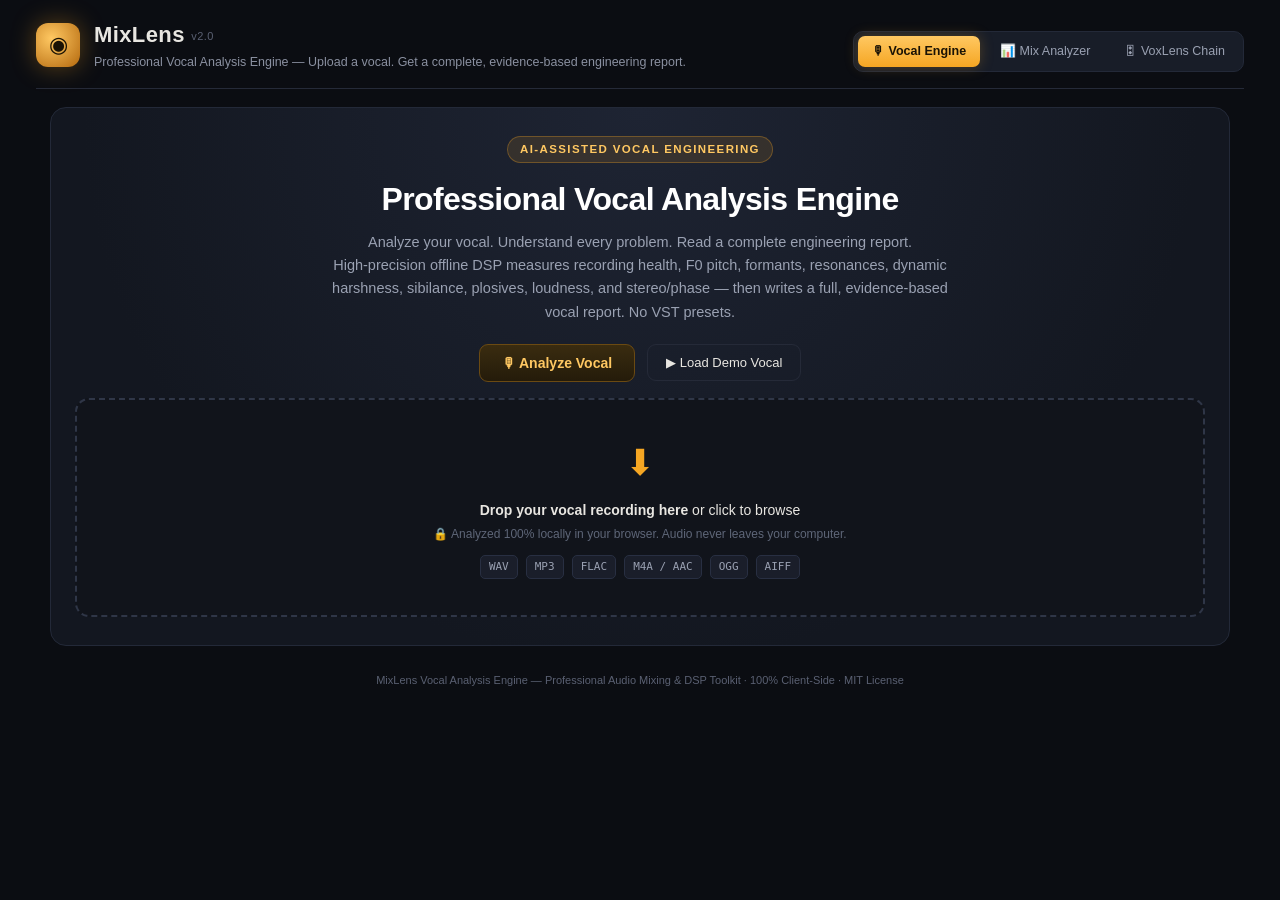
==== commit 0f2e13d9: "Replace Pro-Q preset export with a complete vocal analysis report. Remove FabFilter Pro-Q download/c" ====
--- a/index.html
+++ b/index.html
@@ -15,7 +15,7 @@
     <div class="logo">◉</div>
     <div>
       <h1>MixLens <span class="ver">v2.0</span></h1>
-      <p class="tagline">Professional Vocal Analysis Engine — Analyze your vocal. Understand the problems. Build an intelligent mixing plan.</p>
+      <p class="tagline">Professional Vocal Analysis Engine — Upload a vocal. Get a complete, evidence-based engineering report.</p>
     </div>
   </div>
   <div class="header-controls">
@@ -33,8 +33,8 @@
     <div class="hero-badge">AI-Assisted Vocal Engineering</div>
     <h2 class="hero-title">Professional Vocal Analysis Engine</h2>
     <p class="hero-sub">
-      Analyze your vocal. Understand the problems. Build an intelligent mixing plan.<br>
-      High-precision offline DSP measures recording health, F0 pitch, formants, resonances, dynamic harshness, sibilance, and plosives to synthesize targeted corrective EQ plans and FabFilter Pro-Q 4 presets.
+      Analyze your vocal. Understand every problem. Read a complete engineering report.<br>
+      High-precision offline DSP measures recording health, F0 pitch, formants, resonances, dynamic harshness, sibilance, plosives, loudness, and stereo/phase — then writes a full, evidence-based vocal report. No VST presets.
     </p>
 
     <div class="hero-actions">
@@ -89,8 +89,8 @@
         <button id="vocalPlayBtn" class="btn accent">▶ Play</button>
         <button id="vocalStopBtn" class="btn ghost">■ Stop</button>
         <span id="vocalTimeLabel" style="font-family:var(--v-mono);font-size:12.5px;color:var(--v-text-dim)">0:00.0 / 0:00.0</span>
-        <button id="downloadProQBtn" class="btn ghost" title="Download FabFilter Pro-Q 4 preset (.ffp)">⤓ Pro-Q 4 Preset</button>
-        <button id="downloadTextReportBtn" class="btn ghost" title="Download summary report (.txt)">⤓ Report</button>
+        <button id="downloadTextReportBtn" class="btn accent" title="Download the complete vocal analysis report (.txt)">⤓ Full Report</button>
+        <button id="copyTextReportBtn" class="btn ghost" title="Copy the complete report to clipboard">📋 Copy Report</button>
       </div>
     </section>
 
@@ -109,7 +109,8 @@
     <!-- NAVIGATION TABS -->
     <div class="vocal-tabs-wrap">
       <div class="vocal-tabs">
-        <button class="v-tab-btn active" data-tab="tab-overview">Overview</button>
+        <button class="v-tab-btn active" data-tab="tab-report">Full Report</button>
+        <button class="v-tab-btn" data-tab="tab-overview">Overview</button>
         <button class="v-tab-btn" data-tab="tab-spectrum">Spectrum <span class="v-tab-badge">20–20k</span></button>
         <button class="v-tab-btn" data-tab="tab-spectrogram">Spectrogram <span class="v-tab-badge">Heatmap</span></button>
         <button class="v-tab-btn" data-tab="tab-timeline">Timeline <span class="v-tab-badge">Events</span></button>
@@ -124,13 +125,24 @@
         <button class="v-tab-btn" data-tab="tab-masking">Mix Masking</button>
         <button class="v-tab-btn" data-tab="tab-reference">Reference Compare</button>
         <button class="v-tab-btn" data-tab="tab-recommendations">Recommendations</button>
-        <button class="v-tab-btn" data-tab="tab-eqplan">EQ Plan <span class="v-tab-badge">Pro-Q 4</span></button>
+        <button class="v-tab-btn" data-tab="tab-eqplan">EQ Plan</button>
         <button class="v-tab-btn" data-tab="tab-json">JSON</button>
       </div>
     </div>
 
+    <!-- TAB 0: COMPLETE DETAILED REPORT -->
+    <div id="tab-report" class="v-tab-content">
+      <section class="panel">
+        <div class="panel-title">
+          Complete Vocal Analysis Report
+          <span class="hint">Every measured module, timestamp, and recommendation for this upload</span>
+        </div>
+        <div id="fullReportViewer" class="full-report-host">Waiting for a vocal upload…</div>
+      </section>
+    </div>
+
     <!-- TAB 1: OVERVIEW -->
-    <div id="tab-overview" class="v-tab-content">
+    <div id="tab-overview" class="v-tab-content hidden">
       <div class="panel">
         <div class="panel-title">Vocal Character Profile <span class="hint">11-dimension acoustic radar</span></div>
         <div id="overviewCharGrid" class="character-grid"></div>
@@ -411,12 +423,12 @@
       </section>
     </div>
 
-    <!-- TAB 16: EQ PLAN & PRO-Q 4 -->
+    <!-- TAB 16: EQ PLAN -->
     <div id="tab-eqplan" class="v-tab-content hidden">
       <section class="panel">
         <div class="panel-title">
-          FabFilter Pro-Q 4 Intelligent Preset Builder
-          <span class="hint">3–8 targeted bands synthesized from measured spectral data</span>
+          Suggested EQ / Filter Plan
+          <span class="hint">3–8 targeted bands from measured spectral data — plugin-agnostic, not a VST preset</span>
         </div>
         <div class="canvas-wrap">
           <canvas id="eqCurveCanvas" class="canvas-plot" style="height:180px"></canvas>
@@ -440,16 +452,6 @@
           </table>
         </div>
 
-        <div class="proq-card">
-          <div class="proq-head">
-            <span class="proq-title">FabFilter Pro-Q 4 Preset Export</span>
-            <div class="proq-actions">
-              <button id="copyProQBtn" class="btn ghost">📋 Copy Pro-Q JSON</button>
-              <button id="downloadProQBtn2" class="btn accent" onclick="$('downloadProQBtn').click()">⤓ Download .ffp Preset</button>
-            </div>
-          </div>
-          <p style="font-size:12.5px;color:var(--v-text-dim)">Download the generated `.ffp` preset file directly into your FabFilter Presets directory, or copy the JSON parameter schema.</p>
-        </div>
       </section>
     </div>
 
@@ -491,7 +493,7 @@
 <script src="vocal/masking.js"></script>
 <script src="vocal/reference.js"></script>
 <script src="vocal/decision.js"></script>
-<script src="vocal/proq.js"></script>
+<script src="vocal/report.js"></script>
 <script src="vocal/engine.js"></script>
 <script src="vocal/ui.js"></script>
 
--- a/vocal.css
+++ b/vocal.css
@@ -466,30 +466,151 @@
 .status-chip.warn { background: #382c12; color: var(--v-amber-bright); }
 .status-chip.bad { background: #381515; color: var(--v-red); }
 
-/* Pro-Q Preset Card */
-.proq-card {
-  background: #0f121a;
-  border: 1px solid #2a3347;
+/* Full detailed vocal report */
+.full-report-host {
+  padding: 4px 2px 8px;
+}
+.full-report {
+  display: flex;
+  flex-direction: column;
+  gap: 16px;
+}
+.rpt-cover {
+  background: linear-gradient(135deg, #171b26 0%, #12151e 100%);
+  border: 1px solid #2d3549;
+  border-left: 4px solid var(--v-amber);
   border-radius: 12px;
-  padding: 16px;
-  margin-top: 14px;
-}
-.proq-head {
-  display: flex;
-  justify-content: space-between;
-  align-items: center;
-  margin-bottom: 12px;
-  flex-wrap: wrap;
-  gap: 10px;
-}
-.proq-title {
+  padding: 18px 20px;
+}
+.rpt-cover-kicker {
+  font-size: 11px;
+  letter-spacing: 0.14em;
+  text-transform: uppercase;
+  color: var(--v-amber-bright);
+  font-weight: 700;
+  margin-bottom: 6px;
+}
+.rpt-cover-title {
+  font-size: 20px;
+  font-weight: 700;
+  color: #fff;
+  margin: 0 0 6px;
+  word-break: break-word;
+}
+.rpt-cover-meta {
+  font-family: var(--v-mono);
+  font-size: 12px;
+  color: var(--v-text-dim);
+  margin: 0 0 14px;
+}
+.rpt-score-row {
+  display: flex;
+  gap: 16px;
+  align-items: flex-start;
+}
+.rpt-score-pill {
+  flex: 0 0 auto;
+  background: #1e2433;
+  border: 1px solid #333d52;
+  border-radius: 12px;
+  padding: 10px 14px;
+  min-width: 110px;
+  text-align: center;
+}
+.rpt-score-pill span {
+  display: block;
+  font-size: 10px;
+  text-transform: uppercase;
+  letter-spacing: 0.08em;
+  color: var(--v-text-dim);
+}
+.rpt-score-pill strong {
+  font-family: var(--v-mono);
+  font-size: 28px;
+  color: var(--v-green);
+  line-height: 1.15;
+}
+.rpt-score-pill em {
+  font-style: normal;
+  color: var(--v-text-muted);
+  font-size: 12px;
+}
+.rpt-exec {
+  margin: 0;
   font-size: 14px;
-  font-weight: 700;
-  color: var(--v-amber-bright);
-}
-.proq-actions {
-  display: flex;
+  line-height: 1.6;
+  color: var(--v-text);
+}
+.rpt-section {
+  background: var(--v-panel-alt);
+  border: 1px solid var(--v-panel-border);
+  border-radius: 12px;
+  padding: 16px 18px;
+}
+.rpt-section h4 {
+  margin: 0 0 10px;
+  font-size: 13px;
+  letter-spacing: 0.08em;
+  text-transform: uppercase;
+  color: var(--v-amber-bright);
+}
+.rpt-lede {
+  font-size: 13.5px;
+  line-height: 1.55;
+  color: var(--v-text);
+  margin: 0 0 12px;
+}
+.rpt-note {
+  font-size: 12.5px;
+  color: var(--v-text-dim);
+  line-height: 1.55;
+  margin: 10px 0 0;
+}
+.rpt-empty {
+  color: var(--v-text-dim);
+  font-size: 13px;
+}
+.rpt-grid {
+  display: grid;
+  grid-template-columns: repeat(auto-fill, minmax(240px, 1fr));
   gap: 8px;
+}
+.rpt-kv {
+  background: #11141c;
+  border: 1px solid #202636;
+  border-radius: 8px;
+  padding: 8px 10px;
+}
+.rpt-k {
+  display: block;
+  font-size: 10.5px;
+  text-transform: uppercase;
+  letter-spacing: 0.08em;
+  color: var(--v-text-muted);
+  margin-bottom: 3px;
+}
+.rpt-v {
+  display: block;
+  font-size: 13px;
+  color: var(--v-text);
+  font-family: var(--v-mono);
+  line-height: 1.4;
+}
+.rpt-bullets {
+  margin: 0;
+  padding-left: 18px;
+  color: var(--v-text);
+  font-size: 13px;
+  line-height: 1.55;
+}
+.rpt-foot {
+  font-size: 12px;
+  color: var(--v-text-muted);
+  text-align: center;
+  padding: 4px 0 8px;
+}
+@media (max-width: 768px) {
+  .rpt-score-row { flex-direction: column; }
 }
 
 /* JSON Code Box */
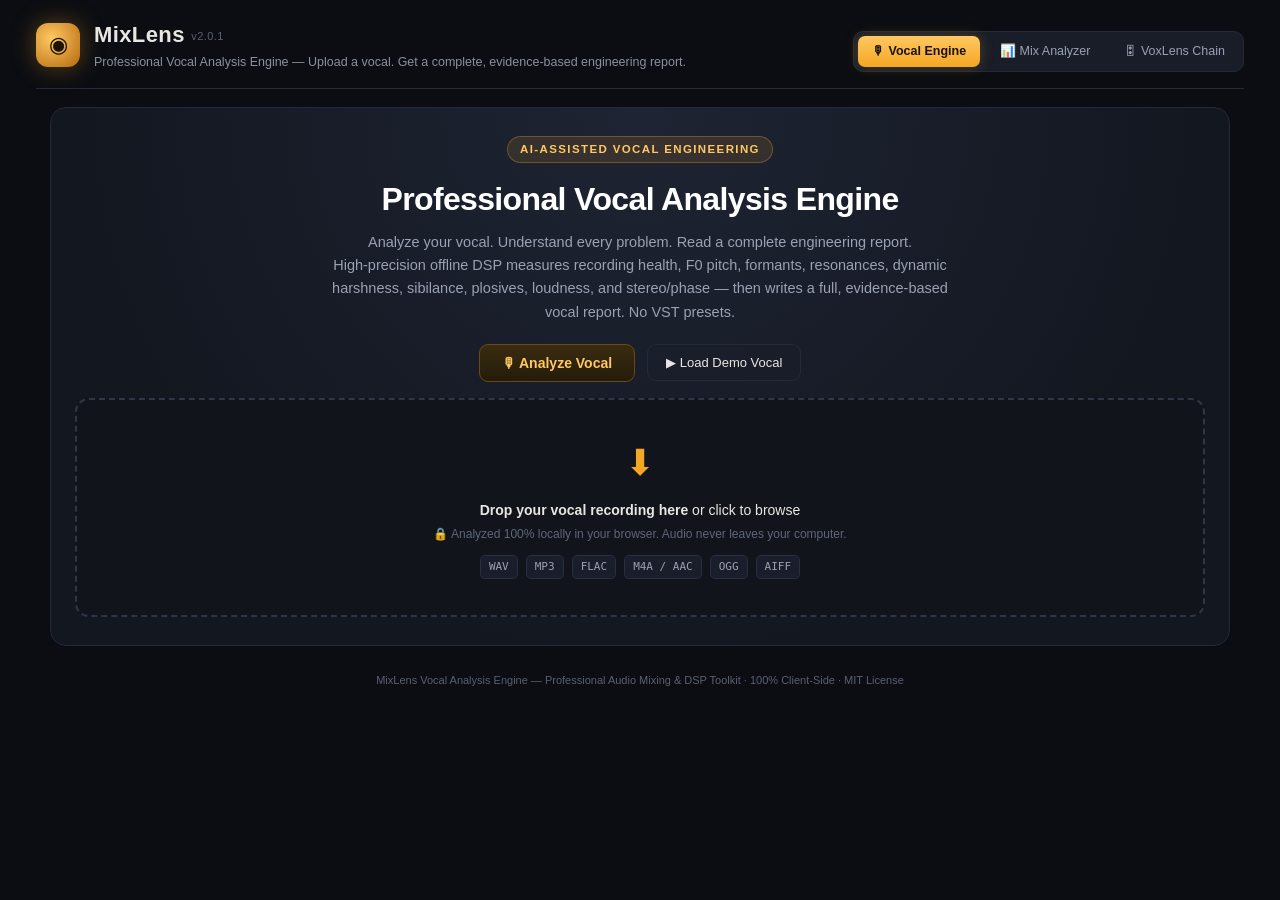
==== commit 4befdfed: "Fix 'Cannot read properties of undefined (generateProQ4Preset)' via cache-busting and boot guard The" ====
--- a/index.html
+++ b/index.html
@@ -4,8 +4,8 @@
 <meta charset="UTF-8">
 <meta name="viewport" content="width=device-width, initial-scale=1.0">
 <title>MixLens — Professional Vocal Analysis Engine</title>
-<link rel="stylesheet" href="style.css">
-<link rel="stylesheet" href="vocal.css">
+<link rel="stylesheet" href="style.css?v=2.0.1">
+<link rel="stylesheet" href="vocal.css?v=2.0.1">
 </head>
 <body>
 
@@ -14,7 +14,7 @@
   <div class="brand">
     <div class="logo">◉</div>
     <div>
-      <h1>MixLens <span class="ver">v2.0</span></h1>
+      <h1>MixLens <span class="ver">v2.0.1</span></h1>
       <p class="tagline">Professional Vocal Analysis Engine — Upload a vocal. Get a complete, evidence-based engineering report.</p>
     </div>
   </div>
@@ -477,25 +477,25 @@
   MixLens Vocal Analysis Engine — Professional Audio Mixing &amp; DSP Toolkit · 100% Client-Side · MIT License
 </footer>
 
-<!-- MODULAR JAVASCRIPT LIBRARIES -->
-<script src="vocal/dsp.js"></script>
-<script src="vocal/health.js"></script>
-<script src="vocal/spectrum.js"></script>
-<script src="vocal/pitch.js"></script>
-<script src="vocal/formants.js"></script>
-<script src="vocal/tonal.js"></script>
-<script src="vocal/resonances.js"></script>
-<script src="vocal/dynamic-spectral.js"></script>
-<script src="vocal/dynamics.js"></script>
-<script src="vocal/events.js"></script>
-<script src="vocal/character.js"></script>
-<script src="vocal/stereo.js"></script>
-<script src="vocal/masking.js"></script>
-<script src="vocal/reference.js"></script>
-<script src="vocal/decision.js"></script>
-<script src="vocal/report.js"></script>
-<script src="vocal/engine.js"></script>
-<script src="vocal/ui.js"></script>
+<!-- MODULAR JAVASCRIPT LIBRARIES (versioned to defeat stale browser caches) -->
+<script src="vocal/dsp.js?v=2.0.1"></script>
+<script src="vocal/health.js?v=2.0.1"></script>
+<script src="vocal/spectrum.js?v=2.0.1"></script>
+<script src="vocal/pitch.js?v=2.0.1"></script>
+<script src="vocal/formants.js?v=2.0.1"></script>
+<script src="vocal/tonal.js?v=2.0.1"></script>
+<script src="vocal/resonances.js?v=2.0.1"></script>
+<script src="vocal/dynamic-spectral.js?v=2.0.1"></script>
+<script src="vocal/dynamics.js?v=2.0.1"></script>
+<script src="vocal/events.js?v=2.0.1"></script>
+<script src="vocal/character.js?v=2.0.1"></script>
+<script src="vocal/stereo.js?v=2.0.1"></script>
+<script src="vocal/masking.js?v=2.0.1"></script>
+<script src="vocal/reference.js?v=2.0.1"></script>
+<script src="vocal/decision.js?v=2.0.1"></script>
+<script src="vocal/report.js?v=2.0.1"></script>
+<script src="vocal/engine.js?v=2.0.1"></script>
+<script src="vocal/ui.js?v=2.0.1"></script>
 
 </body>
 </html>
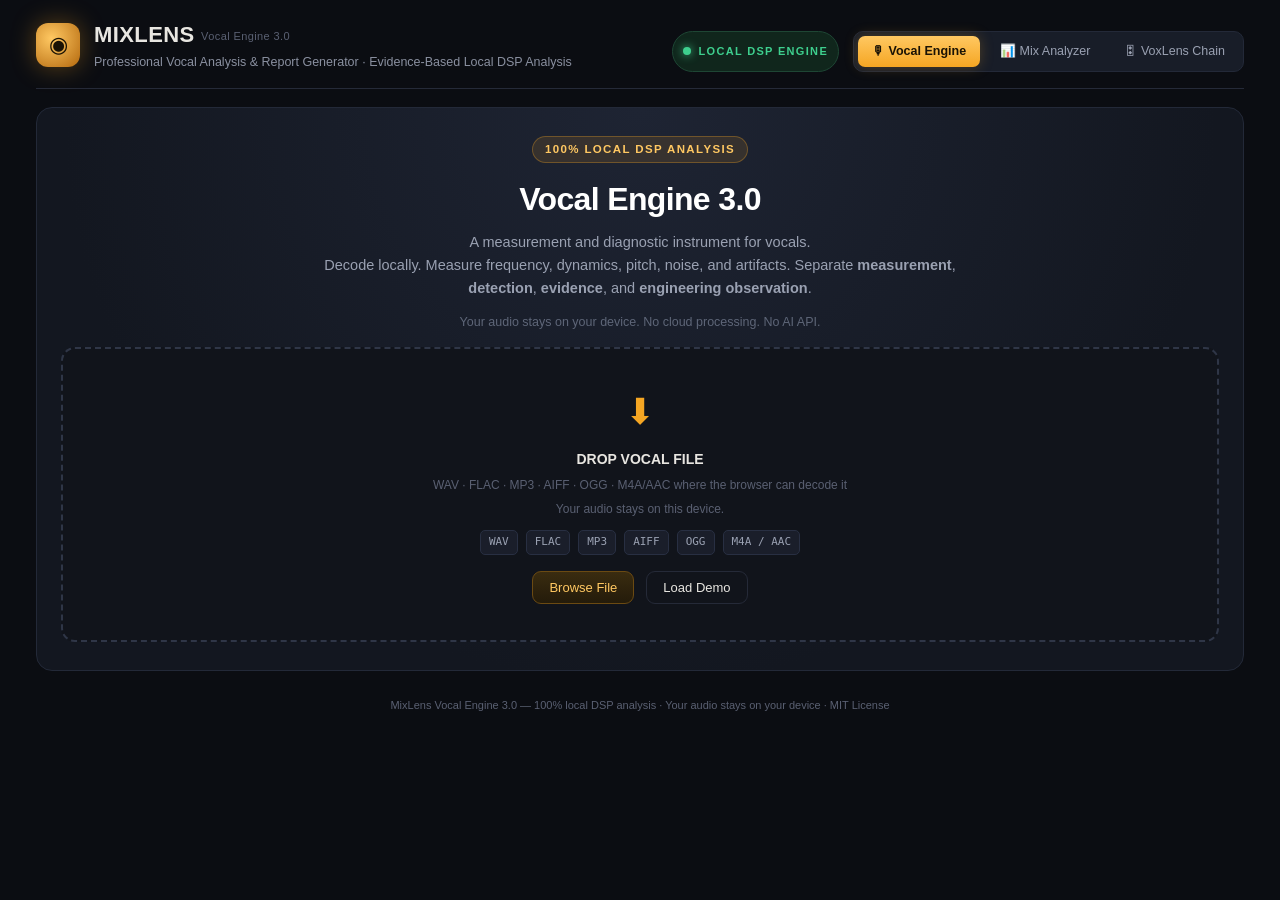
==== commit a4775cdb: "Rebuild Vocal Engine 3.0 as a local DSP analysis instrument. Replace the homepage analysis stack wit" ====
--- a/index.html
+++ b/index.html
@@ -3,216 +3,216 @@
 <head>
 <meta charset="UTF-8">
 <meta name="viewport" content="width=device-width, initial-scale=1.0">
-<title>MixLens — Professional Vocal Analysis Engine</title>
-<link rel="stylesheet" href="style.css?v=2.0.1">
-<link rel="stylesheet" href="vocal.css?v=2.0.1">
+<title>MixLens — Vocal Engine 3.0</title>
+<meta name="description" content="MixLens Vocal Engine 3.0 — professional, evidence-based local DSP vocal analysis and report generator. Your audio stays on your device.">
+<link rel="stylesheet" href="style.css?v=3.0.0">
+<link rel="stylesheet" href="vocal.css?v=3.0.0">
 </head>
-<body>
-
-<!-- HEADER & NAVIGATION -->
+<body class="ve3-body">
+
+<a class="skip-link" href="#mainContent">Skip to content</a>
+
 <header>
   <div class="brand">
-    <div class="logo">◉</div>
+    <div class="logo" aria-hidden="true">◉</div>
     <div>
-      <h1>MixLens <span class="ver">v2.0.1</span></h1>
-      <p class="tagline">Professional Vocal Analysis Engine — Upload a vocal. Get a complete, evidence-based engineering report.</p>
+      <h1>MIXLENS <span class="ver">Vocal Engine 3.0</span></h1>
+      <p class="tagline">Professional Vocal Analysis &amp; Report Generator · Evidence-Based Local DSP Analysis</p>
     </div>
   </div>
   <div class="header-controls">
-    <nav class="nav-pills">
-      <a class="nav-pill active" href="index.html">🎙 Vocal Engine</a>
+    <div class="engine-status" title="All analysis runs in this browser">
+      <span class="status-dot" aria-hidden="true"></span>
+      <span>LOCAL DSP ENGINE</span>
+    </div>
+    <nav class="nav-pills" aria-label="MixLens applications">
+      <a class="nav-pill active" href="index.html" aria-current="page">🎙 Vocal Engine</a>
       <a class="nav-pill" href="analyzer.html">📊 Mix Analyzer</a>
       <a class="nav-pill" href="vox.html">🎛 VoxLens Chain</a>
     </nav>
   </div>
 </header>
 
-<main>
-  <!-- HERO SECTION -->
-  <section class="hero-vocal">
-    <div class="hero-badge">AI-Assisted Vocal Engineering</div>
-    <h2 class="hero-title">Professional Vocal Analysis Engine</h2>
+<main id="mainContent">
+  <section class="hero-vocal" aria-labelledby="heroTitle">
+    <div class="hero-badge">100% LOCAL DSP ANALYSIS</div>
+    <h2 id="heroTitle" class="hero-title">Vocal Engine 3.0</h2>
     <p class="hero-sub">
-      Analyze your vocal. Understand every problem. Read a complete engineering report.<br>
-      High-precision offline DSP measures recording health, F0 pitch, formants, resonances, dynamic harshness, sibilance, plosives, loudness, and stereo/phase — then writes a full, evidence-based vocal report. No VST presets.
+      A measurement and diagnostic instrument for vocals.<br>
+      Decode locally. Measure frequency, dynamics, pitch, noise, and artifacts.
+      Separate <strong>measurement</strong>, <strong>detection</strong>, <strong>evidence</strong>, and <strong>engineering observation</strong>.
     </p>
-
-    <div class="hero-actions">
-      <button id="primaryAnalyzeBtn" class="btn accent" onclick="$('vocalFileInput').click()" style="padding:10px 22px;font-size:14px;font-weight:600">
-        🎙 Analyze Vocal
-      </button>
-      <button id="loadDemoBtn" class="btn ghost" style="padding:10px 18px;font-size:13px">
-        ▶ Load Demo Vocal
-      </button>
-    </div>
-
-    <!-- DROP ZONE -->
-    <div id="vocalDropZone" class="dropzone-vocal">
-      <div class="dz-icon-vocal">⬇</div>
-      <p><strong>Drop your vocal recording here</strong> or click to browse</p>
-      <p class="dz-sub" style="color:var(--v-text-muted);font-size:12px;margin-top:4px">
-        🔒 Analyzed 100% locally in your browser. Audio never leaves your computer.
-      </p>
+    <p class="privacy-line">Your audio stays on your device. No cloud processing. No AI API.</p>
+
+    <div id="vocalDropZone" class="dropzone-vocal" tabindex="0" role="button" aria-label="Drop vocal file or browse">
+      <div class="dz-icon-vocal" aria-hidden="true">⬇</div>
+      <p><strong>DROP VOCAL FILE</strong></p>
+      <p class="dz-sub">WAV · FLAC · MP3 · AIFF · OGG · M4A/AAC where the browser can decode it</p>
+      <p class="dz-sub">Your audio stays on this device.</p>
       <div class="dz-formats">
         <span class="dz-format-badge">WAV</span>
+        <span class="dz-format-badge">FLAC</span>
         <span class="dz-format-badge">MP3</span>
-        <span class="dz-format-badge">FLAC</span>
+        <span class="dz-format-badge">AIFF</span>
+        <span class="dz-format-badge">OGG</span>
         <span class="dz-format-badge">M4A / AAC</span>
-        <span class="dz-format-badge">OGG</span>
-        <span class="dz-format-badge">AIFF</span>
-      </div>
-      <input type="file" id="vocalFileInput" accept="audio/*,.wav,.mp3,.flac,.m4a,.ogg,.aiff" hidden>
+      </div>
+      <div class="hero-actions" style="margin-top:16px">
+        <button type="button" id="browseFileBtn" class="btn accent">Browse File</button>
+        <button type="button" id="loadDemoBtn" class="btn ghost">Load Demo</button>
+      </div>
+      <input type="file" id="vocalFileInput" accept="audio/*,.wav,.mp3,.flac,.m4a,.aac,.ogg,.aiff,.aif" hidden>
     </div>
   </section>
 
-  <!-- PROGRESS BAR -->
-  <section id="vocalProgressWrap" class="panel hidden">
+  <section id="vocalProgressWrap" class="panel hidden" aria-live="polite">
     <div class="progress-label">
-      <span id="vocalProgressLabel">Initializing DSP Pipeline…</span>
+      <span id="vocalProgressLabel">Starting local analysis…</span>
       <span id="vocalProgressPct">0%</span>
     </div>
-    <div class="progress-bar">
-      <div id="vocalProgressFill" style="width:0%;"></div>
-    </div>
+    <div class="progress-bar" role="progressbar" aria-valuemin="0" aria-valuemax="100" aria-valuenow="0" id="vocalProgressBar">
+      <div id="vocalProgressFill"></div>
+    </div>
+    <ol id="progressChecklist" class="progress-checklist"></ol>
   </section>
 
-  <!-- DASHBOARD / RESULTS -->
+  <p id="analysisError" class="analysis-error hidden" role="alert"></p>
+
   <div id="vocalDashboard" class="hidden">
-
-    <!-- FILE INFO & AUDIO TRANSPORT -->
+    <div id="demoBanner" class="demo-banner hidden" role="status">DEMO DATA — generated and analyzed locally. Not mixed with a user upload.</div>
+
     <section class="panel file-panel">
       <div>
         <span id="vocalFileName" class="fname">—</span>
         <span id="vocalFileMeta" class="fmeta">—</span>
-      </div>
-      <div class="transport">
-        <button id="vocalPlayBtn" class="btn accent">▶ Play</button>
-        <button id="vocalStopBtn" class="btn ghost">■ Stop</button>
-        <span id="vocalTimeLabel" style="font-family:var(--v-mono);font-size:12.5px;color:var(--v-text-dim)">0:00.0 / 0:00.0</span>
-        <button id="downloadTextReportBtn" class="btn accent" title="Download the complete vocal analysis report (.txt)">⤓ Full Report</button>
-        <button id="copyTextReportBtn" class="btn ghost" title="Copy the complete report to clipboard">📋 Copy Report</button>
+        <div id="fileMetaGrid" class="file-meta-grid"></div>
+      </div>
+      <div class="export-row">
+        <button type="button" id="exportJsonBtn" class="btn accent">Export JSON</button>
+        <button type="button" id="exportTxtBtn" class="btn ghost">Export TXT</button>
+        <button type="button" id="exportPdfBtn" class="btn ghost">Export PDF</button>
+        <button type="button" id="copyReportBtn" class="btn ghost">Copy Report</button>
       </div>
     </section>
 
-    <!-- EXECUTIVE SUMMARY & MIX-READINESS -->
+    <section class="player-bar" aria-label="Audio player">
+      <button type="button" id="vocalPlayBtn" class="btn accent" aria-label="Play">Play</button>
+      <button type="button" id="vocalPauseBtn" class="btn ghost" aria-label="Pause">Pause</button>
+      <button type="button" id="vocalStopBtn" class="btn ghost" aria-label="Stop">Stop</button>
+      <input type="range" id="vocalSeek" min="0" max="1000" value="0" aria-label="Seek">
+      <span id="vocalTimeLabel" class="time-label">0:00.00 / 0:00.00</span>
+      <label class="vol-wrap">
+        <span>Vol</span>
+        <input type="range" id="vocalVolume" min="0" max="100" value="90" aria-label="Volume">
+      </label>
+      <label class="vol-wrap">
+        <span>Speed</span>
+        <select id="vocalSpeed" aria-label="Playback speed">
+          <option value="0.75">0.75×</option>
+          <option value="1" selected>1×</option>
+          <option value="1.25">1.25×</option>
+          <option value="1.5">1.5×</option>
+        </select>
+      </label>
+    </section>
+
+    <section class="dash-cards" aria-label="Top-level measurements">
+      <article class="dash-card" id="cardMix"><div class="dash-k">Mix-Readiness</div><div class="dash-v" id="dashMix">—</div><div class="dash-s">Technical readiness only</div></article>
+      <article class="dash-card" id="cardHealth"><div class="dash-k">Recording Health</div><div class="dash-v" id="dashHealth">—</div><div class="dash-s">Explainable 0–100</div></article>
+      <article class="dash-card" id="cardNoise"><div class="dash-k">Noise</div><div class="dash-v" id="dashNoise">—</div><div class="dash-s">Quiet-region floor</div></article>
+      <article class="dash-card" id="cardDyn"><div class="dash-k">Dynamics</div><div class="dash-v" id="dashDyn">—</div><div class="dash-s">Level variation</div></article>
+      <article class="dash-card" id="cardSib"><div class="dash-k">Sibilance</div><div class="dash-v" id="dashSib">—</div><div class="dash-s">4–12 kHz events</div></article>
+      <article class="dash-card" id="cardClip"><div class="dash-k">Clipping</div><div class="dash-v" id="dashClip">—</div><div class="dash-s">Full-scale evidence</div></article>
+      <article class="dash-card" id="cardPhase"><div class="dash-k">Phase</div><div class="dash-v" id="dashPhase">—</div><div class="dash-s">Correlation</div></article>
+      <article class="dash-card" id="cardHead"><div class="dash-k">Headroom</div><div class="dash-v" id="dashHead">—</div><div class="dash-s">Below 0 dBFS</div></article>
+    </section>
+
     <section class="exec-summary-card">
       <div class="exec-summary-head">
-        <span class="exec-title">Executive Vocal Summary</span>
+        <span class="exec-title">Executive Summary</span>
         <div class="exec-score-badge">
-          <span style="font-size:11.5px;text-transform:uppercase;color:var(--v-text-dim)">Mix-Readiness Estimate:</span>
-          <span id="overviewScoreVal" class="exec-score-val">--</span>
-        </div>
-      </div>
-      <p id="overviewSummaryText" class="exec-text">Analyzing vocal recording…</p>
+          <span>Local DSP · no AI</span>
+        </div>
+      </div>
+      <p id="overviewSummaryText" class="exec-text">Waiting for analysis…</p>
+      <ul id="execFindings" class="rpt-bullets"></ul>
     </section>
 
-    <!-- NAVIGATION TABS -->
     <div class="vocal-tabs-wrap">
-      <div class="vocal-tabs">
-        <button class="v-tab-btn active" data-tab="tab-report">Full Report</button>
-        <button class="v-tab-btn" data-tab="tab-overview">Overview</button>
-        <button class="v-tab-btn" data-tab="tab-spectrum">Spectrum <span class="v-tab-badge">20–20k</span></button>
-        <button class="v-tab-btn" data-tab="tab-spectrogram">Spectrogram <span class="v-tab-badge">Heatmap</span></button>
-        <button class="v-tab-btn" data-tab="tab-timeline">Timeline <span class="v-tab-badge">Events</span></button>
-        <button class="v-tab-btn" data-tab="tab-tonal">Tonal Balance <span class="v-tab-badge">16 Zones</span></button>
-        <button class="v-tab-btn" data-tab="tab-resonances">Resonances</button>
-        <button class="v-tab-btn" data-tab="tab-dynamics">Dynamics &amp; Comp</button>
-        <button class="v-tab-btn" data-tab="tab-sibilance">Sibilance</button>
-        <button class="v-tab-btn" data-tab="tab-plosives">Plosives</button>
-        <button class="v-tab-btn" data-tab="tab-breath">Breaths</button>
-        <button class="v-tab-btn" data-tab="tab-pitch">Pitch &amp; Vibrato</button>
-        <button class="v-tab-btn" data-tab="tab-health">Recording Health</button>
-        <button class="v-tab-btn" data-tab="tab-masking">Mix Masking</button>
-        <button class="v-tab-btn" data-tab="tab-reference">Reference Compare</button>
-        <button class="v-tab-btn" data-tab="tab-recommendations">Recommendations</button>
-        <button class="v-tab-btn" data-tab="tab-eqplan">EQ Plan</button>
-        <button class="v-tab-btn" data-tab="tab-json">JSON</button>
-      </div>
-    </div>
-
-    <!-- TAB 0: COMPLETE DETAILED REPORT -->
-    <div id="tab-report" class="v-tab-content">
+      <div class="vocal-tabs" role="tablist" aria-label="Analysis views">
+        <button type="button" class="v-tab-btn active" role="tab" aria-selected="true" data-tab="tab-report">Report</button>
+        <button type="button" class="v-tab-btn" role="tab" aria-selected="false" data-tab="tab-spectrum">Spectrum</button>
+        <button type="button" class="v-tab-btn" role="tab" aria-selected="false" data-tab="tab-spectrogram">Spectrogram</button>
+        <button type="button" class="v-tab-btn" role="tab" aria-selected="false" data-tab="tab-timeline">Timeline</button>
+        <button type="button" class="v-tab-btn" role="tab" aria-selected="false" data-tab="tab-tonal">Tonal 16</button>
+        <button type="button" class="v-tab-btn" role="tab" aria-selected="false" data-tab="tab-resonances">Resonance</button>
+        <button type="button" class="v-tab-btn" role="tab" aria-selected="false" data-tab="tab-loudness">Loudness</button>
+        <button type="button" class="v-tab-btn" role="tab" aria-selected="false" data-tab="tab-events">Events</button>
+        <button type="button" class="v-tab-btn" role="tab" aria-selected="false" data-tab="tab-pitch">Pitch</button>
+        <button type="button" class="v-tab-btn" role="tab" aria-selected="false" data-tab="tab-health">Health</button>
+        <button type="button" class="v-tab-btn" role="tab" aria-selected="false" data-tab="tab-character">Character</button>
+        <button type="button" class="v-tab-btn" role="tab" aria-selected="false" data-tab="tab-compare">Compare</button>
+        <button type="button" class="v-tab-btn" role="tab" aria-selected="false" data-tab="tab-json">JSON</button>
+      </div>
+    </div>
+
+    <div id="tab-report" class="v-tab-content" role="tabpanel">
+      <section class="panel">
+        <div class="panel-title">MixLens Vocal Analysis Report <span class="hint">Measurement · Detection · Evidence · Observation</span></div>
+        <div id="fullReportViewer" class="full-report-host">Waiting for a vocal upload…</div>
+      </section>
+    </div>
+
+    <div id="tab-spectrum" class="v-tab-content hidden" role="tabpanel">
       <section class="panel">
         <div class="panel-title">
-          Complete Vocal Analysis Report
-          <span class="hint">Every measured module, timestamp, and recommendation for this upload</span>
-        </div>
-        <div id="fullReportViewer" class="full-report-host">Waiting for a vocal upload…</div>
-      </section>
-    </div>
-
-    <!-- TAB 1: OVERVIEW -->
-    <div id="tab-overview" class="v-tab-content hidden">
-      <div class="panel">
-        <div class="panel-title">Vocal Character Profile <span class="hint">11-dimension acoustic radar</span></div>
-        <div id="overviewCharGrid" class="character-grid"></div>
-      </div>
-
-      <div class="panel" style="margin-top:14px">
-        <div class="panel-title">Top Priority Engineering Recommendations</div>
-        <div id="overviewTopRecs" class="rec-list"></div>
-      </div>
-    </div>
-
-    <!-- TAB 2: SPECTRUM -->
-    <div id="tab-spectrum" class="v-tab-content hidden">
-      <section class="panel">
-        <div class="panel-title">
-          Interactive High-Resolution Spectrum
-          <span class="hint">Logarithmic 20 Hz – 20 kHz · Solid: Average · Dash: 90th Pct · Yellow: Suggested EQ Curve</span>
-        </div>
-        <div class="canvas-wrap">
-          <canvas id="spectrumCanvas" class="canvas-plot"></canvas>
+          Interactive Frequency Spectrum
+          <span class="hint">20 Hz → 20 kHz logarithmic · average / median / 10–90th percentile</span>
+        </div>
+        <div class="chart-toolbar">
+          <button type="button" id="specZoomOut" class="btn ghost small-btn">Reset zoom</button>
+          <span class="hint">Drag to zoom · hover for frequency and dB</span>
+        </div>
+        <div class="canvas-wrap">
+          <canvas id="spectrumCanvas" class="canvas-plot" aria-label="Frequency spectrum"></canvas>
           <div id="spectrumTooltip" class="canvas-tooltip"></div>
-          <span class="canvas-overlay-hint">Hover to inspect frequency · Yellow line shows proposed EQ plan</span>
-        </div>
-      </section>
-    </div>
-
-    <!-- TAB 3: SPECTROGRAM -->
-    <div id="tab-spectrogram" class="v-tab-content hidden">
-      <section class="panel">
-        <div class="panel-title">
-          Time vs Frequency Spectrogram Heatmap
-          <span class="hint">Click anywhere to seek audio</span>
-        </div>
-        <div class="canvas-wrap">
-          <canvas id="spectrogramCanvas" class="canvas-plot"></canvas>
-          <span class="canvas-overlay-hint">Magma palette · Overlaid red/orange pins show sibilance &amp; plosives</span>
-        </div>
-      </section>
-    </div>
-
-    <!-- TAB 4: TIMELINE -->
-    <div id="tab-timeline" class="v-tab-content hidden">
-      <section class="panel">
-        <div class="panel-title">
-          Synchronized Vocal Event Timeline
-          <span class="hint">Click waveform or event chips to seek playback</span>
-        </div>
-        <div class="canvas-wrap">
-          <canvas id="timelineCanvas" class="canvas-plot" style="height:140px"></canvas>
-        </div>
-        <div class="panel-title" style="margin-top:14px">Detected Event Markers</div>
+          <span class="canvas-overlay-hint">Solid average · dashed median · band 10–90</span>
+        </div>
+        <p id="spectrumDesc" class="chart-desc"></p>
+      </section>
+    </div>
+
+    <div id="tab-spectrogram" class="v-tab-content hidden" role="tabpanel">
+      <section class="panel">
+        <div class="panel-title">Spectrogram <span class="hint">Time vs log frequency · click to seek</span></div>
+        <div class="canvas-wrap">
+          <canvas id="spectrogramCanvas" class="canvas-plot" aria-label="Spectrogram"></canvas>
+        </div>
+        <p class="chart-desc">Magnitude in dBFS. This is measured STFT energy, not a decorative heatmap.</p>
+      </section>
+    </div>
+
+    <div id="tab-timeline" class="v-tab-content hidden" role="tabpanel">
+      <section class="panel">
+        <div class="panel-title">Temporal Event Timeline <span class="hint">Waveform + detections · click to seek</span></div>
+        <div class="canvas-wrap">
+          <canvas id="timelineCanvas" class="canvas-plot" style="height:150px" aria-label="Event timeline"></canvas>
+        </div>
         <div id="timelineEventsList" class="event-chips-list"></div>
       </section>
     </div>
 
-    <!-- TAB 5: TONAL BALANCE -->
-    <div id="tab-tonal" class="v-tab-content hidden">
-      <section class="panel">
-        <div class="panel-title">Complete 16-Zone Vocal Tonal Breakdown</div>
+    <div id="tab-tonal" class="v-tab-content hidden" role="tabpanel">
+      <section class="panel">
+        <div class="panel-title">16-Zone Tonal Analysis <span class="hint">Measurement — not an EQ recommendation</span></div>
+        <div class="canvas-wrap">
+          <canvas id="tonalCanvas" class="canvas-plot" style="height:220px" aria-label="Tonal balance"></canvas>
+        </div>
         <div class="v-table-wrap">
           <table class="v-table">
             <thead>
               <tr>
-                <th>Zone Name</th>
-                <th>Frequency</th>
-                <th>Measured Level</th>
-                <th>Deviation (dB)</th>
-                <th>Energy %</th>
-                <th>Status</th>
-                <th>Description</th>
+                <th>Zone</th><th>Range</th><th>Energy %</th><th>Median</th><th>Deviation</th><th>Status</th>
               </tr>
             </thead>
             <tbody id="tonalTableBody"></tbody>
@@ -221,25 +221,17 @@
       </section>
     </div>
 
-    <!-- TAB 6: RESONANCES -->
-    <div id="tab-resonances" class="v-tab-content hidden">
-      <section class="panel">
-        <div class="panel-title">
-          Resonance Discrimination Inspector
-          <span class="hint">Distinguishes natural musical pitch harmonics from stationary room/mic resonances</span>
+    <div id="tab-resonances" class="v-tab-content hidden" role="tabpanel">
+      <section class="panel">
+        <div class="panel-title">Resonance Map <span class="hint">Prominence, Q, persistence, harmonic relationship</span></div>
+        <div class="canvas-wrap">
+          <canvas id="resonanceCanvas" class="canvas-plot" style="height:200px" aria-label="Resonance map"></canvas>
         </div>
         <div class="v-table-wrap">
           <table class="v-table">
             <thead>
               <tr>
-                <th>Frequency</th>
-                <th>Note</th>
-                <th>Q Bandwidth</th>
-                <th>Excess Above Baseline</th>
-                <th>Persistence</th>
-                <th>Classification</th>
-                <th>Action</th>
-                <th>Engineering Evidence</th>
+                <th>#</th><th>Frequency</th><th>Excess</th><th>Bandwidth</th><th>Q</th><th>Persist</th><th>Conf</th><th>Classification</th>
               </tr>
             </thead>
             <tbody id="resonancesTableBody"></tbody>
@@ -248,254 +240,177 @@
       </section>
     </div>
 
-    <!-- TAB 7: DYNAMICS & COMPRESSION -->
-    <div id="tab-dynamics" class="v-tab-content hidden">
+    <div id="tab-loudness" class="v-tab-content hidden" role="tabpanel">
       <div class="grid-2">
         <section class="panel">
-          <div class="panel-title">Loudness &amp; Dynamic Metrics</div>
+          <div class="panel-title">Loudness (EBU R128 / ITU-R BS.1770-4)</div>
           <div class="meter-grid">
-            <div class="meter-card hero">
-              <div class="meter-label">Integrated Loudness</div>
-              <div class="meter-value" id="dynIntegratedLufs">—</div>
-            </div>
-            <div class="meter-card">
-              <div class="meter-label">Loudness Range (LRA)</div>
-              <div class="meter-value" id="dynLra">—</div>
-            </div>
-            <div class="meter-card">
-              <div class="meter-label">Crest Factor</div>
-              <div class="meter-value" id="dynCrest">—</div>
-            </div>
+            <div class="meter-card hero"><div class="meter-label">Integrated</div><div class="meter-value" id="dynIntegratedLufs">—</div></div>
+            <div class="meter-card"><div class="meter-label">Short-term max</div><div class="meter-value" id="dynShortLufs">—</div></div>
+            <div class="meter-card"><div class="meter-label">Momentary max</div><div class="meter-value" id="dynMomLufs">—</div></div>
+            <div class="meter-card"><div class="meter-label">LRA</div><div class="meter-value" id="dynLra">—</div></div>
+            <div class="meter-card"><div class="meter-label">True Peak</div><div class="meter-value" id="dynTp">—</div></div>
+            <div class="meter-card"><div class="meter-label">Crest</div><div class="meter-value" id="dynCrest">—</div></div>
           </div>
         </section>
-
-        <section class="panel">
-          <div class="panel-title">Compression Recommendation</div>
-          <div id="dynCompStyle" style="font-size:15px;font-weight:600;color:var(--v-amber-bright);margin-bottom:8px">—</div>
-          <div id="dynPlanBox" class="rec-evidence"></div>
-        </section>
-      </div>
-    </div>
-
-    <!-- TAB 8: SIBILANCE -->
-    <div id="tab-sibilance" class="v-tab-content hidden">
-      <section class="panel">
-        <div class="panel-title">Sibilance &amp; De-Essing Lab</div>
-        <div class="meter-grid" style="margin-bottom:14px">
-          <div class="meter-card">
-            <div class="meter-label">Dominant Sibilance Freq</div>
-            <div class="meter-value" id="sibDomFreq">—</div>
+        <section class="panel">
+          <div class="panel-title">Dynamics</div>
+          <div id="dynEvidence" class="rec-evidence"></div>
+        </section>
+      </div>
+      <section class="panel" style="margin-top:14px">
+        <div class="panel-title">Loudness Timeline <span class="hint">Short-term LUFS</span></div>
+        <div class="canvas-wrap">
+          <canvas id="loudnessCanvas" class="canvas-plot" style="height:180px" aria-label="Loudness timeline"></canvas>
+        </div>
+      </section>
+    </div>
+
+    <div id="tab-events" class="v-tab-content hidden" role="tabpanel">
+      <div class="grid-2">
+        <section class="panel">
+          <div class="panel-title">Sibilance</div>
+          <div class="meter-grid">
+            <div class="meter-card"><div class="meter-label">Events</div><div class="meter-value" id="sibCount">—</div></div>
+            <div class="meter-card"><div class="meter-label">Dominant</div><div class="meter-value small" id="sibDomFreq">—</div></div>
+            <div class="meter-card"><div class="meter-label">Severity</div><div class="meter-value" id="sibVerdict">—</div></div>
           </div>
-          <div class="meter-card">
-            <div class="meter-label">Detected 'S' Events</div>
-            <div class="meter-value" id="sibCount">—</div>
+          <p id="sibAdvice" class="rec-body"></p>
+          <div id="sibEventsList" class="event-chips-list"></div>
+        </section>
+        <section class="panel">
+          <div class="panel-title">Plosives</div>
+          <div class="meter-grid">
+            <div class="meter-card"><div class="meter-label">Events</div><div class="meter-value" id="ploCount">—</div></div>
+            <div class="meter-card"><div class="meter-label">Strong</div><div class="meter-value" id="ploStrong">—</div></div>
           </div>
-          <div class="meter-card">
-            <div class="meter-label">Severity Verdict</div>
-            <div class="meter-value" id="sibVerdict">—</div>
-          </div>
-        </div>
-        <div id="sibAdvice" class="rec-body" style="font-weight:500;margin-bottom:12px"></div>
-        <div class="panel-title">Detected Sibilant Events (Click to Listen)</div>
-        <div id="sibEventsList" class="event-chips-list"></div>
-      </section>
-    </div>
-
-    <!-- TAB 9: PLOSIVES -->
-    <div id="tab-plosives" class="v-tab-content hidden">
-      <section class="panel">
-        <div class="panel-title">Plosive &amp; Wind Blast Analysis (P/B Consonants)</div>
-        <div class="meter-grid" style="margin-bottom:14px">
-          <div class="meter-card">
-            <div class="meter-label">Plosive Bursts Count</div>
-            <div class="meter-value" id="ploCount">—</div>
-          </div>
-          <div class="meter-card">
-            <div class="meter-label">Severity Level</div>
-            <div class="meter-value" id="ploVerdict">—</div>
-          </div>
-        </div>
-        <div id="ploAdvice" class="rec-body" style="font-weight:500;margin-bottom:12px"></div>
-        <div class="panel-title">Detected Plosive Bursts (Click to Listen)</div>
-        <div id="ploEventsList" class="event-chips-list"></div>
-      </section>
-    </div>
-
-    <!-- TAB 10: BREATH -->
-    <div id="tab-breath" class="v-tab-content hidden">
-      <section class="panel">
-        <div class="panel-title">Breath Inhalation Analysis</div>
-        <div class="meter-grid" style="margin-bottom:14px">
-          <div class="meter-card">
-            <div class="meter-label">Breaths Count</div>
-            <div class="meter-value" id="breathCount">—</div>
-          </div>
-        </div>
-        <div id="breathAdvice" class="rec-body" style="font-weight:500;margin-bottom:12px"></div>
-        <div class="panel-title">Detected Breath Intervals (Click to Listen)</div>
+          <p id="ploAdvice" class="rec-body"></p>
+          <div id="ploEventsList" class="event-chips-list"></div>
+        </section>
+      </div>
+      <section class="panel" style="margin-top:14px">
+        <div class="panel-title">Breaths</div>
+        <div class="meter-grid">
+          <div class="meter-card"><div class="meter-label">Count</div><div class="meter-value" id="breathCount">—</div></div>
+          <div class="meter-card"><div class="meter-label">Average duration</div><div class="meter-value small" id="breathAvg">—</div></div>
+          <div class="meter-card"><div class="meter-label">Strong</div><div class="meter-value" id="breathStrong">—</div></div>
+        </div>
+        <p id="breathAdvice" class="rec-body"></p>
         <div id="breathEventsList" class="event-chips-list"></div>
       </section>
     </div>
 
-    <!-- TAB 11: PITCH & VIBRATO -->
-    <div id="tab-pitch" class="v-tab-content hidden">
-      <section class="panel">
-        <div class="panel-title">Vocal Fundamental Pitch (F0) &amp; Vibrato Intonation</div>
-        <div class="meter-grid" style="margin-bottom:14px">
-          <div class="meter-card">
-            <div class="meter-label">Median Pitch (F0)</div>
-            <div class="meter-value" id="pitchF0Val">—</div>
-          </div>
-          <div class="meter-card">
-            <div class="meter-label">Primary Musical Note</div>
-            <div class="meter-value" id="pitchNoteVal">—</div>
-          </div>
-          <div class="meter-card">
-            <div class="meter-label">Voiced Ratio</div>
-            <div class="meter-value" id="pitchVoicedPct">—</div>
-          </div>
-          <div class="meter-card">
-            <div class="meter-label">Vibrato Rate &amp; Depth</div>
-            <div class="meter-value small" id="pitchVibratoVal">—</div>
-          </div>
-        </div>
-        <div class="canvas-wrap">
-          <canvas id="pitchCanvas" class="canvas-plot" style="height:200px"></canvas>
-          <span class="canvas-overlay-hint">YIN Pitch Contour over Time with Musical Note Grid</span>
-        </div>
-      </section>
-    </div>
-
-    <!-- TAB 12: RECORDING HEALTH -->
-    <div id="tab-health" class="v-tab-content hidden">
-      <section class="panel">
-        <div class="panel-title">Recording Health &amp; Source Assessment</div>
+    <div id="tab-pitch" class="v-tab-content hidden" role="tabpanel">
+      <section class="panel">
+        <div class="panel-title">Observed Pitch Profile <span class="hint">Not a medical or biological voice-type claim</span></div>
         <div class="meter-grid">
-          <div class="meter-card">
-            <div class="meter-label">Health Score</div>
-            <div class="meter-value" id="healthScoreVal">—</div>
-          </div>
-          <div class="meter-card">
-            <div class="meter-label">Clipping Samples</div>
-            <div class="meter-value small" id="healthClipVal">—</div>
-          </div>
-          <div class="meter-card">
-            <div class="meter-label">Noise Floor &amp; SNR</div>
-            <div class="meter-value small" id="healthNoiseVal">—</div>
-          </div>
-          <div class="meter-card">
-            <div class="meter-label">Mains Hum (50/60 Hz)</div>
-            <div class="meter-value small" id="healthHumVal">—</div>
-          </div>
-        </div>
-      </section>
-    </div>
-
-    <!-- TAB 13: MIX MASKING -->
-    <div id="tab-masking" class="v-tab-content hidden">
-      <section class="panel">
-        <div class="panel-title">Vocal vs Instrumental Masking &amp; Collision Analysis</div>
-        <div id="maskingList" class="rec-list"></div>
-        <div style="margin-top:16px;padding-top:14px;border-top:1px solid var(--v-panel-border)">
-          <label style="font-size:12px;text-transform:uppercase;color:var(--v-amber);font-weight:600;display:block;margin-bottom:8px">Upload Instrumental / Beat File:</label>
-          <input type="file" id="instFileInput" accept="audio/*,.wav,.mp3,.flac,.m4a,.ogg">
-        </div>
-      </section>
-    </div>
-
-    <!-- TAB 14: REFERENCE VOCAL -->
-    <div id="tab-reference" class="v-tab-content hidden">
-      <section class="panel">
-        <div class="panel-title">Comparative Analysis vs Target Reference Vocal</div>
-        <div id="refCompareList" class="rec-list"></div>
-        <div style="margin-top:16px;padding-top:14px;border-top:1px solid var(--v-panel-border)">
-          <label style="font-size:12px;text-transform:uppercase;color:var(--v-amber);font-weight:600;display:block;margin-bottom:8px">Upload Reference Vocal File:</label>
-          <input type="file" id="refFileInput" accept="audio/*,.wav,.mp3,.flac,.m4a,.ogg">
-        </div>
-      </section>
-    </div>
-
-    <!-- TAB 15: RECOMMENDATIONS -->
-    <div id="tab-recommendations" class="v-tab-content hidden">
-      <section class="panel">
-        <div class="panel-title">Complete Prioritized Mixing Action Center</div>
-        <div id="allRecsList" class="rec-list"></div>
-      </section>
-    </div>
-
-    <!-- TAB 16: EQ PLAN -->
-    <div id="tab-eqplan" class="v-tab-content hidden">
-      <section class="panel">
-        <div class="panel-title">
-          Suggested EQ / Filter Plan
-          <span class="hint">3–8 targeted bands from measured spectral data — plugin-agnostic, not a VST preset</span>
-        </div>
-        <div class="canvas-wrap">
-          <canvas id="eqCurveCanvas" class="canvas-plot" style="height:180px"></canvas>
-          <span class="canvas-overlay-hint">Total Filter Response Curve (dB vs Frequency)</span>
-        </div>
-
-        <div class="v-table-wrap" style="margin-top:14px">
-          <table class="v-table">
-            <thead>
-              <tr>
-                <th>Band</th>
-                <th>Frequency</th>
-                <th>Gain</th>
-                <th>Q</th>
-                <th>Shape</th>
-                <th>Mode</th>
-                <th>Reason</th>
-              </tr>
-            </thead>
-            <tbody id="eqPlanTableBody"></tbody>
-          </table>
-        </div>
-
-      </section>
-    </div>
-
-    <!-- TAB 17: JSON EXPORT -->
-    <div id="tab-json" class="v-tab-content hidden">
-      <section class="panel">
-        <div class="panel-title">
-          Deterministic Machine-Readable JSON Export
-          <span class="hint">Ready for AI agents, external DAWs, and automated mastering engines</span>
-        </div>
-        <div style="display:flex;gap:8px;margin-bottom:10px">
-          <button id="copyJsonBtn" class="btn accent">📋 Copy JSON to Clipboard</button>
-          <button id="downloadJsonBtn" class="btn ghost">⤓ Download .json File</button>
-        </div>
+          <div class="meter-card"><div class="meter-label">Median F0</div><div class="meter-value" id="pitchF0Val">—</div></div>
+          <div class="meter-card"><div class="meter-label">Primary center</div><div class="meter-value" id="pitchNoteVal">—</div></div>
+          <div class="meter-card"><div class="meter-label">Voiced ratio</div><div class="meter-value" id="pitchVoicedPct">—</div></div>
+          <div class="meter-card"><div class="meter-label">Vibrato</div><div class="meter-value small" id="pitchVibratoVal">—</div></div>
+        </div>
+        <div class="canvas-wrap">
+          <canvas id="pitchCanvas" class="canvas-plot" style="height:220px" aria-label="F0 contour"></canvas>
+          <span class="canvas-overlay-hint">Time · Hz · note · cents</span>
+        </div>
+        <p id="pitchNote" class="chart-desc"></p>
+      </section>
+    </div>
+
+    <div id="tab-health" class="v-tab-content hidden" role="tabpanel">
+      <section class="panel">
+        <div class="panel-title">Recording Health &amp; Mix-Readiness</div>
+        <div class="meter-grid">
+          <div class="meter-card hero"><div class="meter-label">Health</div><div class="meter-value" id="healthScoreVal">—</div></div>
+          <div class="meter-card"><div class="meter-label">Mix-Readiness</div><div class="meter-value" id="mixScoreVal">—</div></div>
+          <div class="meter-card"><div class="meter-label">Clipping</div><div class="meter-value small" id="healthClipVal">—</div></div>
+          <div class="meter-card"><div class="meter-label">Noise / SNR</div><div class="meter-value small" id="healthNoiseVal">—</div></div>
+          <div class="meter-card"><div class="meter-label">Hum</div><div class="meter-value small" id="healthHumVal">—</div></div>
+          <div class="meter-card"><div class="meter-label">DC</div><div class="meter-value small" id="healthDcVal">—</div></div>
+        </div>
+        <div id="healthExplain" class="rec-list" style="margin-top:14px"></div>
+        <div class="panel-title" style="margin-top:16px">Stereo / Phase</div>
+        <div id="phaseMeter" class="phase-meter" aria-label="Correlation meter">
+          <div class="phase-scale">+1<span>0</span>−1</div>
+          <div class="phase-track"><div id="phaseNeedle" class="phase-needle"></div></div>
+          <div id="phaseLabel" class="phase-label">—</div>
+        </div>
+      </section>
+    </div>
+
+    <div id="tab-character" class="v-tab-content hidden" role="tabpanel">
+      <section class="panel">
+        <div class="panel-title">Vocal Character Profile <span class="hint">Acoustic description from measured features — not AI analysis</span></div>
+        <div class="canvas-wrap">
+          <canvas id="radarCanvas" class="canvas-plot" style="height:320px" aria-label="Character radar"></canvas>
+        </div>
+        <div id="overviewCharGrid" class="character-grid"></div>
+      </section>
+    </div>
+
+    <div id="tab-compare" class="v-tab-content hidden" role="tabpanel">
+      <div class="grid-2">
+        <section class="panel">
+          <div class="panel-title">Reference Vocal <span class="hint">Relative differences only</span></div>
+          <p class="chart-desc">Optional second file. Reports spectral and loudness differences. Does not copy EQ.</p>
+          <label class="file-label">
+            <span>Reference vocal</span>
+            <input type="file" id="refFileInput" accept="audio/*,.wav,.mp3,.flac,.m4a,.ogg,.aiff">
+          </label>
+          <div id="refCompareList" class="rec-list"></div>
+        </section>
+        <section class="panel">
+          <div class="panel-title">Vocal / Instrumental Masking <span class="hint">Possible collisions</span></div>
+          <p class="chart-desc">Optional instrumental. Shows regions where instrumental energy exceeds the vocal.</p>
+          <label class="file-label">
+            <span>Instrumental / bed</span>
+            <input type="file" id="instFileInput" accept="audio/*,.wav,.mp3,.flac,.m4a,.ogg,.aiff">
+          </label>
+          <div id="maskingList" class="rec-list"></div>
+        </section>
+      </div>
+    </div>
+
+    <div id="tab-json" class="v-tab-content hidden" role="tabpanel">
+      <section class="panel">
+        <div class="panel-title">Machine-readable JSON <span class="hint">schema_version 3.0 · engine_version 3.0.0</span></div>
         <div id="reportJsonViewer" class="json-box"></div>
       </section>
     </div>
-
   </div>
 </main>
 
 <footer>
-  MixLens Vocal Analysis Engine — Professional Audio Mixing &amp; DSP Toolkit · 100% Client-Side · MIT License
+  MixLens Vocal Engine 3.0 — 100% local DSP analysis · Your audio stays on your device · MIT License
 </footer>
 
-<!-- MODULAR JAVASCRIPT LIBRARIES (versioned to defeat stale browser caches) -->
-<script src="vocal/dsp.js?v=2.0.1"></script>
-<script src="vocal/health.js?v=2.0.1"></script>
-<script src="vocal/spectrum.js?v=2.0.1"></script>
-<script src="vocal/pitch.js?v=2.0.1"></script>
-<script src="vocal/formants.js?v=2.0.1"></script>
-<script src="vocal/tonal.js?v=2.0.1"></script>
-<script src="vocal/resonances.js?v=2.0.1"></script>
-<script src="vocal/dynamic-spectral.js?v=2.0.1"></script>
-<script src="vocal/dynamics.js?v=2.0.1"></script>
-<script src="vocal/events.js?v=2.0.1"></script>
-<script src="vocal/character.js?v=2.0.1"></script>
-<script src="vocal/stereo.js?v=2.0.1"></script>
-<script src="vocal/masking.js?v=2.0.1"></script>
-<script src="vocal/reference.js?v=2.0.1"></script>
-<script src="vocal/decision.js?v=2.0.1"></script>
-<script src="vocal/report.js?v=2.0.1"></script>
-<script src="vocal/engine.js?v=2.0.1"></script>
-<script src="vocal/ui.js?v=2.0.1"></script>
-
+<script src="js/vocal-engine/utilities.js?v=3.0.0"></script>
+<script src="js/vocal-engine/fft.js?v=3.0.0"></script>
+<script src="js/vocal-engine/stft.js?v=3.0.0"></script>
+<script src="js/vocal-engine/preprocessing.js?v=3.0.0"></script>
+<script src="js/vocal-engine/clipping.js?v=3.0.0"></script>
+<script src="js/vocal-engine/loudness.js?v=3.0.0"></script>
+<script src="js/vocal-engine/dynamics.js?v=3.0.0"></script>
+<script src="js/vocal-engine/spectrum.js?v=3.0.0"></script>
+<script src="js/vocal-engine/tonal-balance.js?v=3.0.0"></script>
+<script src="js/vocal-engine/resonance.js?v=3.0.0"></script>
+<script src="js/vocal-engine/sibilance.js?v=3.0.0"></script>
+<script src="js/vocal-engine/plosive.js?v=3.0.0"></script>
+<script src="js/vocal-engine/breath.js?v=3.0.0"></script>
+<script src="js/vocal-engine/noise.js?v=3.0.0"></script>
+<script src="js/vocal-engine/hum.js?v=3.0.0"></script>
+<script src="js/vocal-engine/pitch.js?v=3.0.0"></script>
+<script src="js/vocal-engine/vibrato.js?v=3.0.0"></script>
+<script src="js/vocal-engine/stereo.js?v=3.0.0"></script>
+<script src="js/vocal-engine/masking.js?v=3.0.0"></script>
+<script src="js/vocal-engine/scoring.js?v=3.0.0"></script>
+<script src="js/vocal-engine/interpretation.js?v=3.0.0"></script>
+<script src="js/vocal-engine/timeline.js?v=3.0.0"></script>
+<script src="js/vocal-engine/json-export.js?v=3.0.0"></script>
+<script src="js/vocal-engine/report-generator.js?v=3.0.0"></script>
+<script src="js/vocal-engine/pdf-export.js?v=3.0.0"></script>
+<script src="js/vocal-engine/analyzer.js?v=3.0.0"></script>
+<script src="js/vocal-engine/audio-loader.js?v=3.0.0"></script>
+<script src="js/vocal-engine/ui.js?v=3.0.0"></script>
 </body>
 </html>
--- a/vocal.css
+++ b/vocal.css
@@ -662,3 +662,178 @@
   .canvas-plot { height: 200px; }
   .character-grid { grid-template-columns: 1fr; }
 }
+
+.ve3-body main { max-width: 1240px; }
+
+/* ===== Vocal Engine 3.0 lab chrome ===== */
+.skip-link {
+  position: absolute;
+  left: -999px;
+  top: 8px;
+  background: var(--v-amber);
+  color: #1a1204;
+  padding: 8px 12px;
+  z-index: 50;
+  border-radius: 6px;
+}
+.skip-link:focus { left: 12px; }
+.engine-status {
+  display: inline-flex;
+  align-items: center;
+  gap: 8px;
+  font-size: 11px;
+  letter-spacing: 0.12em;
+  text-transform: uppercase;
+  color: var(--v-green);
+  background: #10261c;
+  border: 1px solid #1e4634;
+  padding: 6px 10px;
+  border-radius: 99px;
+  font-weight: 700;
+}
+.status-dot {
+  width: 8px; height: 8px; border-radius: 50%;
+  background: var(--v-green);
+  box-shadow: 0 0 10px var(--v-green);
+}
+.privacy-line {
+  color: var(--v-text-muted);
+  font-size: 12.5px;
+  margin: -8px auto 12px;
+}
+.dropzone-vocal:focus-visible,
+.v-tab-btn:focus-visible,
+.btn:focus-visible,
+.event-chip:focus-visible,
+.nav-pill:focus-visible {
+  outline: 2px solid var(--v-amber);
+  outline-offset: 2px;
+}
+.progress-checklist {
+  display: grid;
+  grid-template-columns: repeat(auto-fill, minmax(180px, 1fr));
+  gap: 6px;
+  margin: 14px 0 0;
+  padding: 0;
+  list-style: none;
+  font-size: 12px;
+  color: var(--v-text-muted);
+}
+.progress-checklist li.done { color: var(--v-green); }
+.progress-checklist li.done::after { content: ' ✓'; }
+.analysis-error {
+  background: #2a1212;
+  border: 1px solid #6b2424;
+  color: #ff8a8a;
+  padding: 12px 14px;
+  border-radius: 10px;
+}
+.demo-banner {
+  background: #2a2312;
+  border: 1px solid #6b551c;
+  color: var(--v-amber-bright);
+  font-weight: 700;
+  letter-spacing: 0.08em;
+  text-align: center;
+  padding: 8px 12px;
+  border-radius: 10px;
+  margin-bottom: 12px;
+}
+.file-meta-grid {
+  display: grid;
+  grid-template-columns: repeat(auto-fill, minmax(140px, 1fr));
+  gap: 8px;
+  margin-top: 10px;
+}
+.file-meta-grid span {
+  display: block;
+  font-size: 10px;
+  text-transform: uppercase;
+  letter-spacing: 0.08em;
+  color: var(--v-text-muted);
+}
+.file-meta-grid strong {
+  font-family: var(--v-mono);
+  font-size: 12.5px;
+  font-weight: 600;
+}
+.export-row, .player-bar {
+  display: flex;
+  flex-wrap: wrap;
+  gap: 8px;
+  align-items: center;
+}
+.player-bar {
+  background: var(--v-panel);
+  border: 1px solid var(--v-panel-border);
+  border-radius: 14px;
+  padding: 10px 14px;
+  position: sticky;
+  top: 8px;
+  z-index: 8;
+}
+.player-bar input[type="range"] { accent-color: var(--v-amber); flex: 1; min-width: 120px; }
+.time-label { font-family: var(--v-mono); font-size: 12px; color: var(--v-text-dim); }
+.vol-wrap { display: flex; align-items: center; gap: 6px; font-size: 11px; color: var(--v-text-muted); }
+.vol-wrap select {
+  background: var(--v-panel-alt);
+  color: var(--v-text);
+  border: 1px solid var(--v-panel-border);
+  border-radius: 6px;
+  padding: 4px 6px;
+}
+.dash-cards {
+  display: grid;
+  grid-template-columns: repeat(4, 1fr);
+  gap: 10px;
+}
+.dash-card {
+  background: var(--v-panel);
+  border: 1px solid var(--v-panel-border);
+  border-radius: 12px;
+  padding: 12px 14px;
+}
+.dash-k {
+  font-size: 10.5px;
+  text-transform: uppercase;
+  letter-spacing: 0.1em;
+  color: var(--v-text-muted);
+}
+.dash-v {
+  font-family: var(--v-mono);
+  font-size: 22px;
+  font-weight: 700;
+  color: var(--v-amber-bright);
+  margin: 4px 0 2px;
+}
+.dash-s { font-size: 11px; color: var(--v-text-muted); }
+.chart-toolbar { display: flex; gap: 10px; align-items: center; margin-bottom: 8px; }
+.chart-desc { font-size: 12.5px; color: var(--v-text-dim); margin-top: 8px; }
+.file-label { display: flex; flex-direction: column; gap: 6px; font-size: 12px; color: var(--v-text-dim); margin: 10px 0; }
+.phase-meter { margin-top: 8px; }
+.phase-scale { display: flex; justify-content: space-between; font-family: var(--v-mono); font-size: 11px; color: var(--v-text-muted); }
+.phase-track {
+  position: relative;
+  height: 10px;
+  background: linear-gradient(90deg, #3ecf8e, #f5a623, #ff5d5d);
+  border-radius: 99px;
+  margin: 6px 0;
+}
+.phase-needle {
+  position: absolute;
+  top: -4px;
+  width: 3px;
+  height: 18px;
+  background: #fff;
+  border-radius: 2px;
+  left: 3%;
+}
+.phase-label { font-family: var(--v-mono); font-size: 12px; color: var(--v-text); }
+@media (max-width: 900px) {
+  .dash-cards { grid-template-columns: repeat(2, 1fr); }
+  .player-bar { position: static; }
+}
+@media (max-width: 560px) {
+  .dash-cards { grid-template-columns: 1fr 1fr; }
+  .export-row .btn { flex: 1 1 140px; }
+}
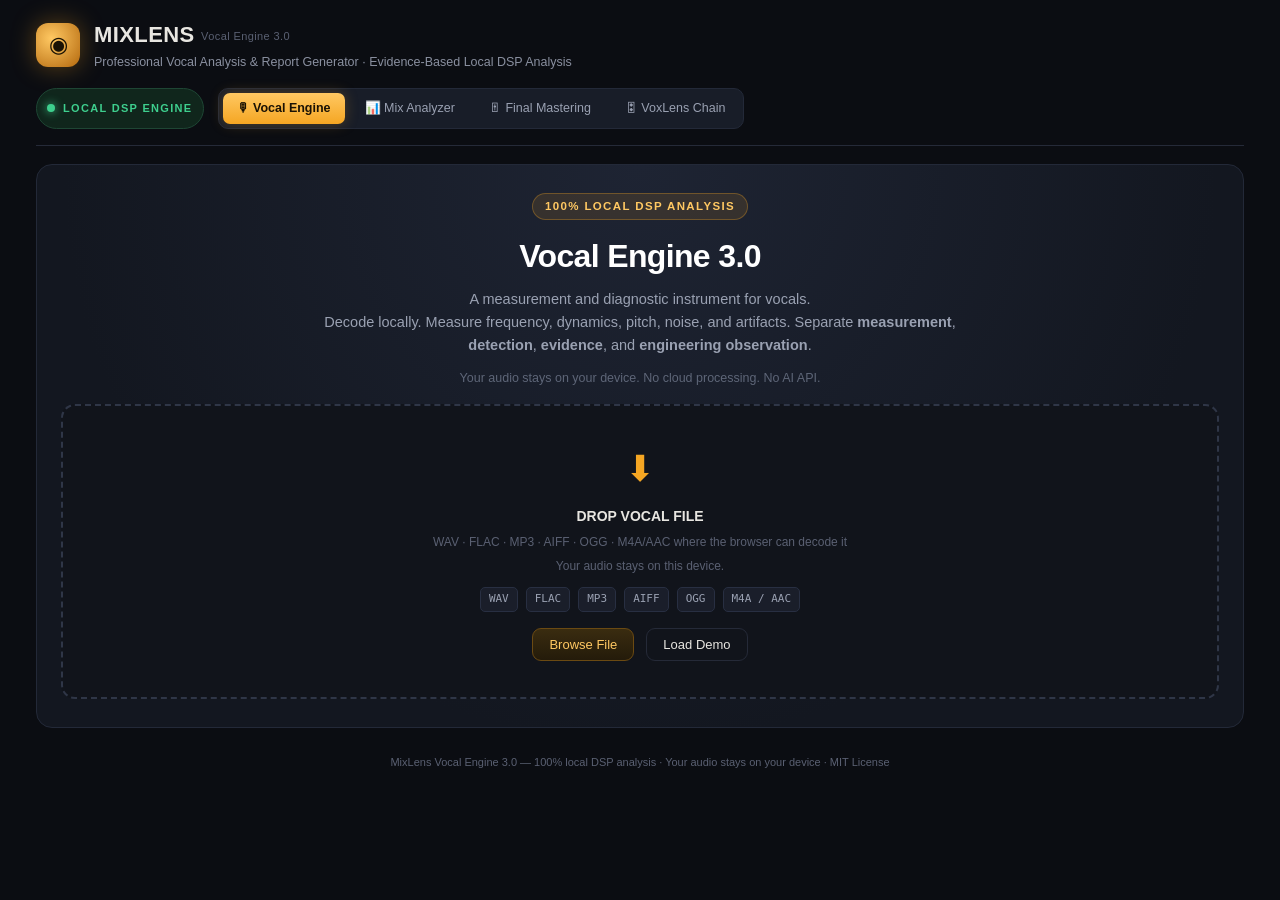
==== commit 3e923982: "Add Final Mastering Analysis QC page with local DSP engine. Introduce a dedicated mastering delivery" ====
--- a/index.html
+++ b/index.html
@@ -28,6 +28,7 @@
     <nav class="nav-pills" aria-label="MixLens applications">
       <a class="nav-pill active" href="index.html" aria-current="page">🎙 Vocal Engine</a>
       <a class="nav-pill" href="analyzer.html">📊 Mix Analyzer</a>
+      <a class="nav-pill" href="final-mastering-analysis.html">🎚 Final Mastering</a>
       <a class="nav-pill" href="vox.html">🎛 VoxLens Chain</a>
     </nav>
   </div>
